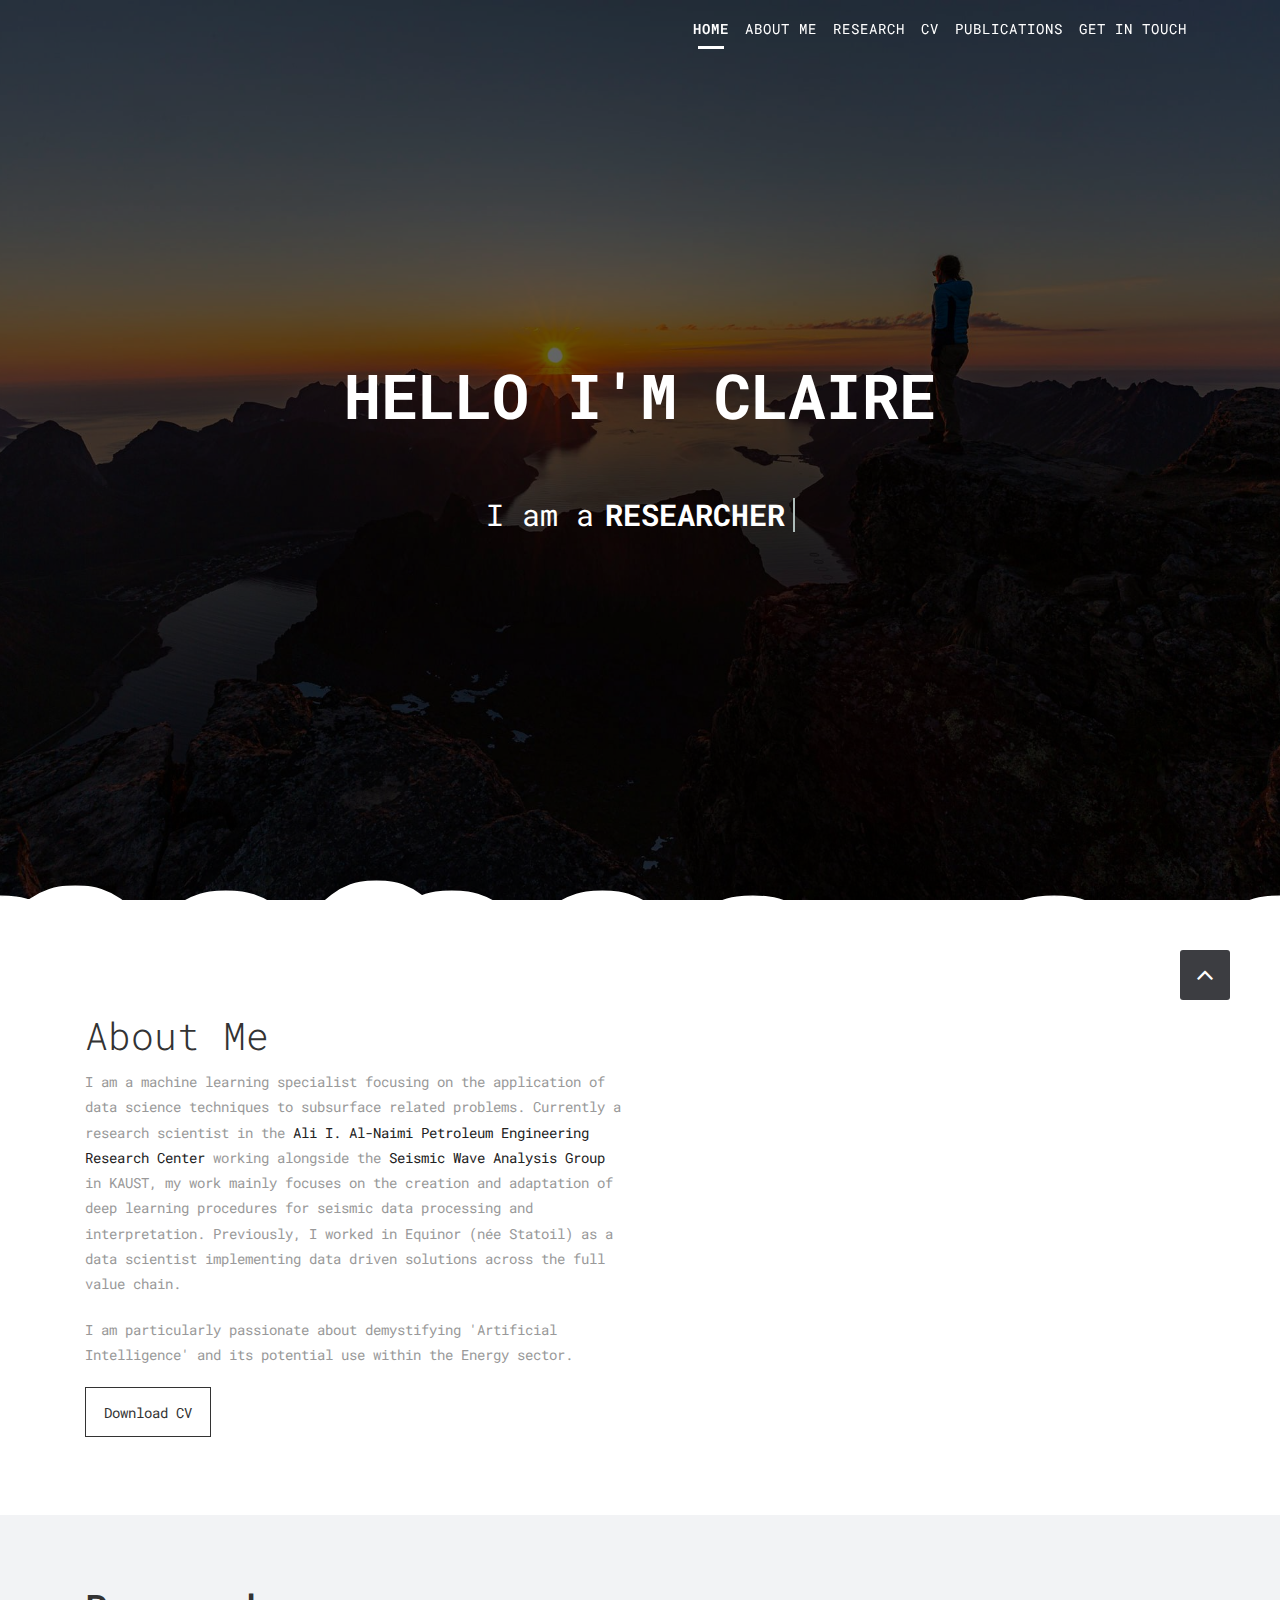
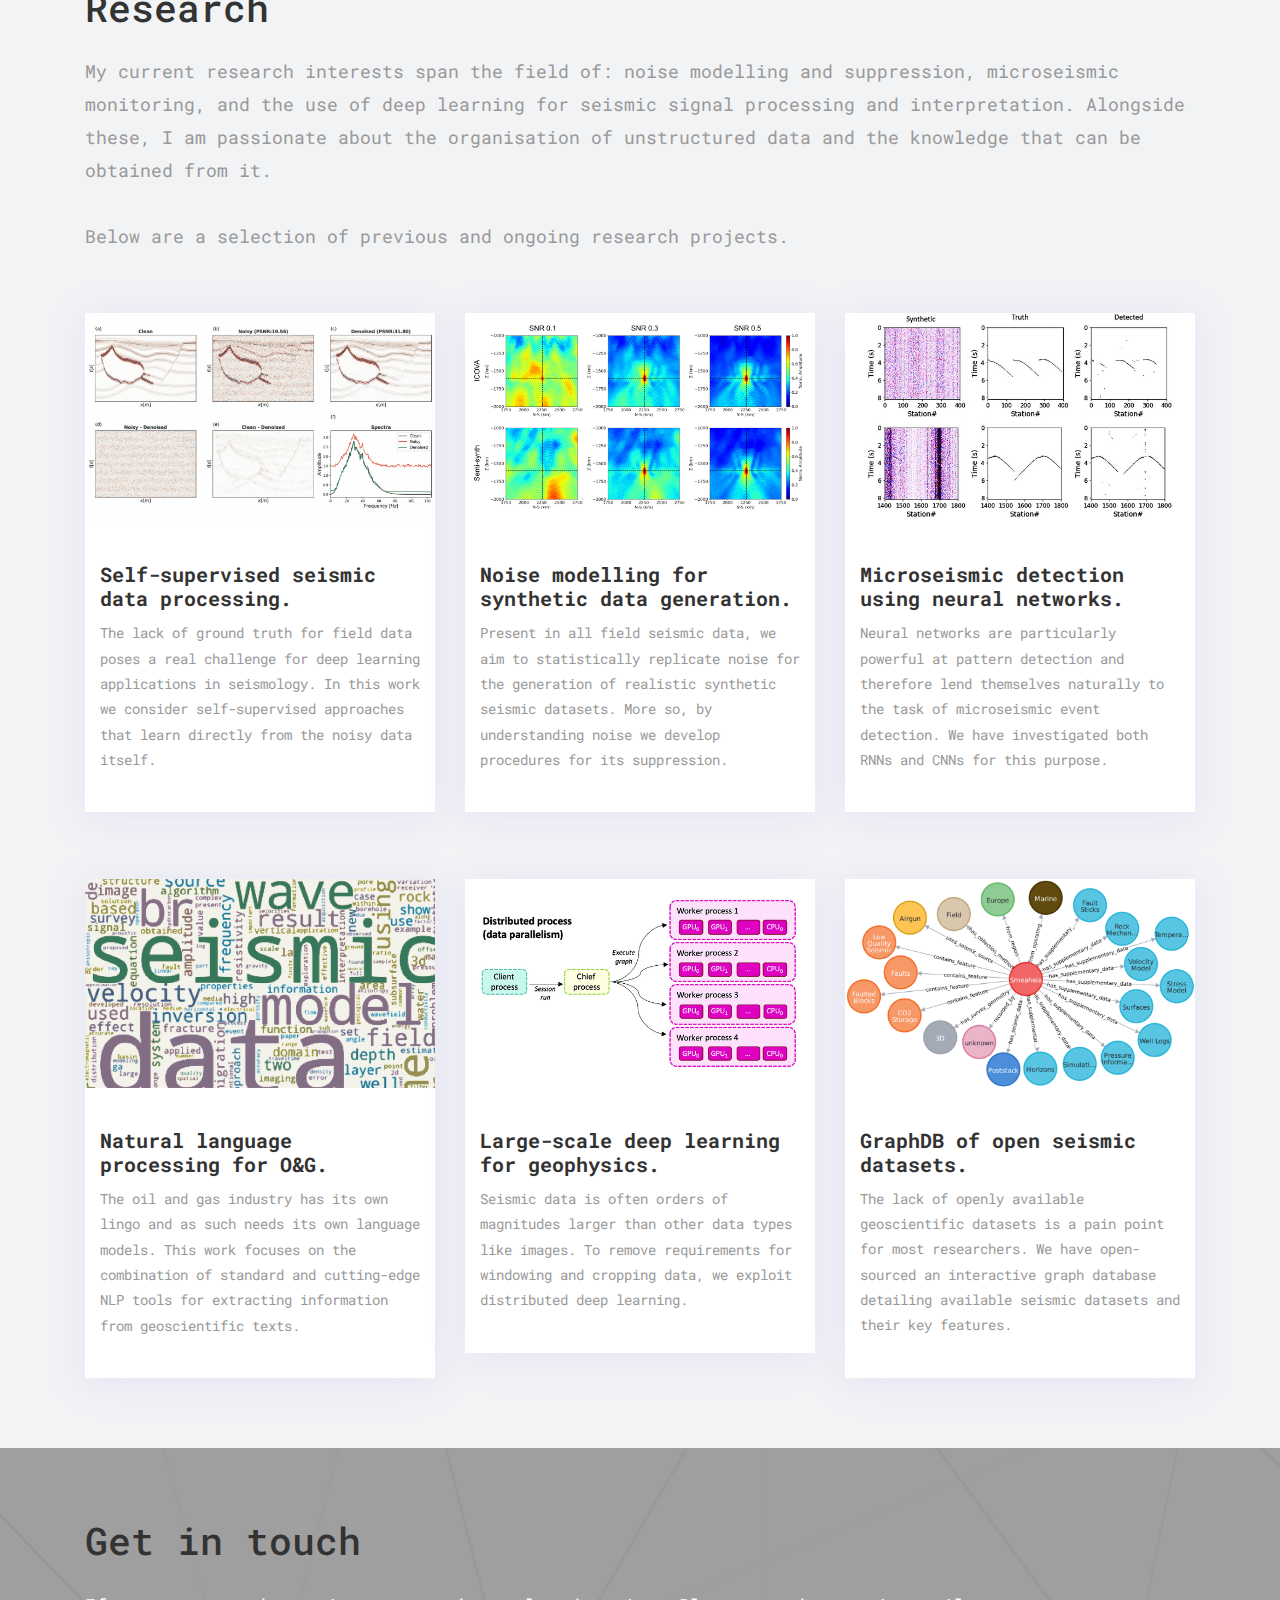
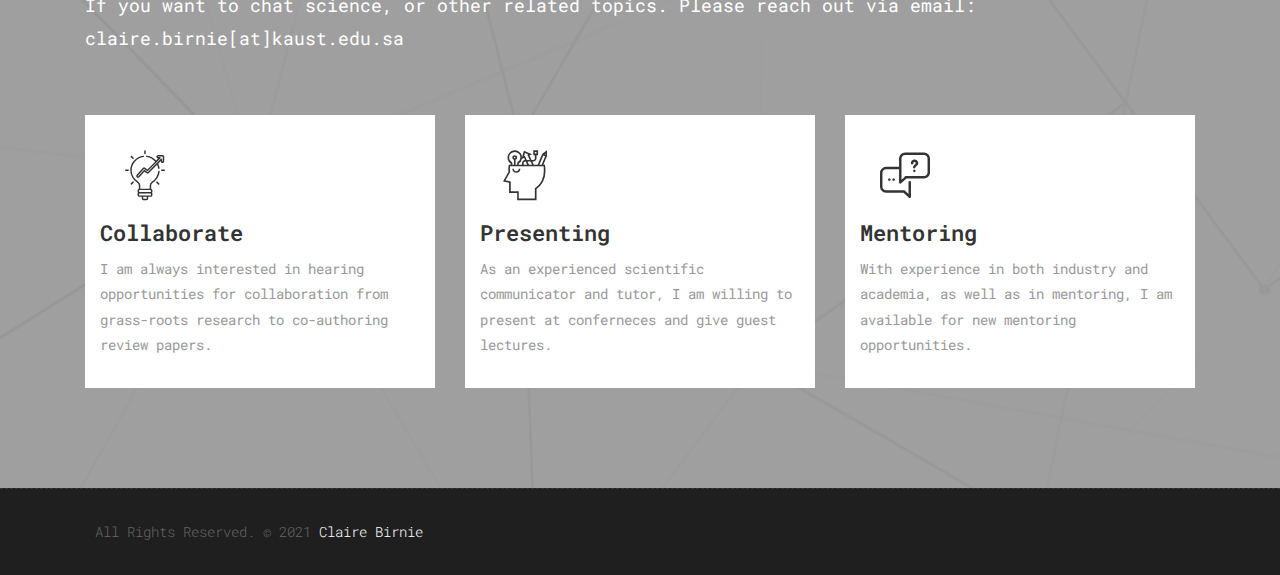
==== index.html @ f8b6ba9c "first commit" ====
<!DOCTYPE html>
<html lang="en">

    <!-- Basic -->
    <meta charset="utf-8">
    <meta http-equiv="X-UA-Compatible" content="IE=edge">   
   
    <!-- Mobile Metas -->
    <meta name="viewport" content="width=device-width, minimum-scale=1.0, maximum-scale=1.0, user-scalable=no">
 
     <!-- Site Metas -->
    <title>Claire Birnie - Research Scientist</title>  
    <meta name="keywords" content="">
    <meta name="description" content="">
    <meta name="author" content="">

    <!-- Site Icons -->
    <link rel="shortcut icon" href="images/favicon.ico" type="image/x-icon" />
    <link rel="apple-touch-icon" href="images/apple-touch-icon.png">

    <!-- Bootstrap CSS -->
    <link rel="stylesheet" href="css/bootstrap.min.css">
    <!-- Site CSS -->
    <link rel="stylesheet" href="style.css">
    <!-- Responsive CSS -->
    <link rel="stylesheet" href="css/responsive.css">
    <!-- Custom CSS -->
    <link rel="stylesheet" href="css/custom.css">
	<script src="js/modernizr.js"></script> <!-- Modernizr -->

    <!--[if lt IE 9]>
      <script src="https://oss.maxcdn.com/libs/html5shiv/3.7.0/html5shiv.js"></script>
      <script src="https://oss.maxcdn.com/libs/respond.js/1.4.2/respond.min.js"></script>
    <![endif]-->

</head>
    <body id="page-top" class="politics_version">

        <!-- LOADER -->
        <div id="preloader">
            <div id="main-ld">
                <div id="loader"></div>
            </div>
        </div><!-- end loader -->
        <!-- END LOADER -->
        <!-- Navigation -->
        <nav class="navbar navbar-expand-lg navbar-dark fixed-top" id="mainNav">
            <div class="container">
                <button class="navbar-toggler navbar-toggler-right" type="button" data-toggle="collapse" data-target="#navbarResponsive" aria-controls="navbarResponsive" aria-expanded="false" aria-label="Toggle navigation">
                    Menu
                    <i class="fa fa-bars"></i>
                </button>
                <div class="collapse navbar-collapse" id="navbarResponsive">
                    <ul class="navbar-nav text-uppercase ml-auto">
                        <li class="nav-item">
                            <a class="nav-link js-scroll-trigger active" href="#home">Home</a>
                        </li>
                        <li class="nav-item">
                            <a class="nav-link js-scroll-trigger" href="#about">About Me</a>
                        </li>
                        <li class="nav-item">
                            <a class="nav-link js-scroll-trigger" href="#research">Research</a>
                        </li>
                        <li class="nav-item">
                            <a class="nav-link js-scroll-trigger" href="./Birnie_CV.pdf">CV</a>
                        </li>
                        <li class="nav-item">
                            <a class="nav-link js-scroll-trigger" href="https://scholar.google.com/citations?user=OdFUHY0AAAAJ&hl=en">Publications</a>
                        </li>
                        <li class="nav-item">
                            <a class="nav-link js-scroll-trigger" href="#contact">Get in Touch</a>
                        </li>
                    </ul>
                </div>
            </div>
        </nav>

        <section id="home" class="main-banner parallaxie" style="background: url('personal_images/intro_banner.jpg')">
            <div class="heading">
                <h1>hello i'm Claire</h1>
                <p> </p>
                <h3 class="cd-headline clip is-full-width">
                    <span>I am a </span>
                    <span class="cd-words-wrapper">
                        <b class="is-visible">Researcher</b>
                        <b>Teacher</b>
                        <b>Geophysicist</b>
                        <b>Scientific Communicator</b>
                        <b>Data Scientist</b>
                        <b>Mentor</b>
                    </span>
                </h3>
            </div>
        </section>

        <svg id="clouds" class="hidden-xs" xmlns="http://www.w3.org/2000/svg" version="1.1" width="100%" height="100" viewBox="0 0 85 100" preserveAspectRatio="none">
            <path d="M-5 100 Q 0 20 5 100 Z
            M0 100 Q 5 0 10 100
            M5 100 Q 10 30 15 100
            M10 100 Q 15 10 20 100
            M15 100 Q 20 30 25 100
            M20 100 Q 25 -10 30 100
            M25 100 Q 30 10 35 100
            M30 100 Q 35 30 40 100
            M35 100 Q 40 10 45 100
            M40 100 Q 45 50 50 100
            M45 100 Q 50 20 55 100
            M50 100 Q 55 40 60 100
            M55 100 Q 60 60 65 100
            M60 100 Q 65 50 70 100
            M65 100 Q 70 20 75 100
            M70 100 Q 75 45 80 100
            M75 100 Q 80 30 85 100
            M80 100 Q 85 20 90 100
            M85 100 Q 90 50 95 100
            M90 100 Q 95 25 100 100
            M95 100 Q 100 15 105 100 Z">
            </path>
        </svg>

        <div id="about" class="section wb">
            <div class="container">
                <div class="row">
                    <div class="col-md-6">
                        <div class="message-box">
                            <h2>About Me</h2>
                            <p>
                                I am a machine learning specialist focusing on the application of data science techniques to subsurface related problems.
                                Currently a research scientist in the <a href="https://swagroup.kaust.edu.sa/">
                                    Ali I. Al-Naimi Petroleum Engineering
                                    Research Center
                                </a>  working alongside the <a href="https://swagroup.kaust.edu.sa/">Seismic Wave Analysis Group</a>
                                in KAUST, my work mainly focuses on the creation and adaptation of deep learning procedures for seismic data processing
                                and interpretation. Previously, I worked in Equinor (n&#233;e Statoil) as a data scientist implementing data driven
                                solutions across the full value chain.
                            </p>
                            <p> I am particularly passionate about demystifying 'Artificial Intelligence' and its potential use within the Energy sector.</p>

                            <a href="./Birnie_CV.pdf" class="sim-btn btn-hover-new" data-text="Download CV"><span>Download CV</span></a>
                        </div><!-- end messagebox -->
                    </div><!-- end col -->

                    <div class="col-md-6">
                        <div class="right-box-pro wow fadeIn">
                            <img src="personal_images/my_photo.jpeg" alt="" class="img-fluid img-rounded">
                        </div><!-- end media -->
                    </div><!-- end col -->
                </div><!-- end row -->
            </div><!-- end container -->
        </div><!-- end section -->




        <div id="research" class="section lb">
            <div class="container">
                <div class="section-title text-left">
                    <h3>Research</h3>
                    <p>
                        My current research interests span the field of: noise modelling and suppression, microseismic monitoring,
                        and the use of deep learning for seismic signal processing and interpretation. Alongside these, I am
                        passionate about the organisation of unstructured data and the knowledge that can be obtained from it.<br><br>
                        Below are a selection of previous and ongoing research projects.
                    </p>
                </div><!-- end title -->

                <div class="row">
                    <!-- Row 1 -->
                    <div class="col-md-4 col-sm-6 col-lg-4">
                        <div class="post-box">
                            <div class="post-thumb">
                                <img src="research_images/Hess_WGN.jpeg" class="img-fluid" alt="post-img" />
                            </div>
                            <div class="post-info">
                                <h4>Self-supervised seismic data processing.</h4>
                                <p>
                                    The lack of ground truth for field data poses a real challenge for deep learning
                                    applications in seismology. In this work we consider self-supervised approaches that
                                    learn directly from the noisy data itself.
                                </p>
                            </div>
                        </div>
                    </div>
                    <div class="col-md-4 col-sm-6 col-lg-4">
                        <div class="post-box">
                            <div class="post-thumb">
                                <img src="research_images/noise_modelling.jpeg" class="img-fluid" alt="post-img" />
                            </div>
                            <div class="post-info">
                                <h4>Noise modelling for synthetic data generation.</h4>
                                <p>
                                    Present in all field seismic data, we aim to statistically
                                    replicate noise for the generation of realistic synthetic seismic datasets. More so,
                                    by understanding noise we develop procedures for its suppression.
                                </p>
                            </div>
                        </div>
                    </div>
                    <div class="col-md-4 col-sm-6 col-lg-4">
                        <div class="post-box">
                            <div class="post-thumb">
                                <img src="research_images/microseismic_detection.jpeg" class="img-fluid" alt="post-img" />
                            </div>
                            <div class="post-info">
                                <h4>Microseismic detection using neural networks.</h4>
                                <p>
                                    Neural networks are particularly powerful at pattern detection and therefore lend themselves
                                    naturally to the task of microseismic event detection. We have investigated both RNNs and CNNs
                                    for this purpose.
                                </p>
                            </div>
                        </div>
                    </div>
                </div>
                <div class="row">
                    <!-- Row 1 -->
                    <p><br><br></p>
                </div>
                <div class="row">
                    <!-- Row 2 -->
                    <div class="col-md-4 col-sm-6 col-lg-4">
                        <div class="post-box">
                            <div class="post-thumb">
                                <img src="research_images/word_cloud.jpeg" class="img-fluid" alt="post-img" />
                            </div>
                            <div class="post-info">
                                <h4>Natural language processing for O&G.</h4>
                                <p>
                                    The oil and gas industry has its own lingo and as such needs its own language models.
                                    This work focuses on the combination of standard and cutting-edge NLP tools for extracting
                                    information from geoscientific texts.
                                </p>
                            </div>
                        </div>
                    </div>
                    <div class="col-md-4 col-sm-6 col-lg-4">
                        <div class="post-box">
                            <div class="post-thumb">
                                <img src="research_images/distributed_DL.jpeg" class="img-fluid" alt="post-img" />
                            </div>
                            <div class="post-info">
                                <h4>Large-scale deep learning for geophysics.</h4>
                                <p>
                                    Seismic data is often orders of magnitudes larger than other data types like images.
                                    To remove requirements for windowing and cropping data, we exploit distributed deep learning.
                                </p>
                            </div>
                        </div>
                    </div>
                    <div class="col-md-4 col-sm-6 col-lg-4">
                        <div class="post-box">
                            <div class="post-thumb">
                                <img src="research_images/geographi.png" class="img-fluid" alt="post-img" />
                            </div>
                            <div class="post-info">
                                <h4>GraphDB of open seismic datasets.</h4>
                                <p>
                                    The lack of openly available geoscientific datasets is a pain point for most researchers.
                                    We have open-sourced an interactive graph database detailing available seismic datasets and
                                    their key features.
                                </p>
                            </div>
                        </div>
                    </div>
                </div>
            </div>
        </div>


        <div id="contact" class="section lb">
            <div class="container">
                <div class="section-title text-left">
                    <h3>Get in touch</h3>
                    <p>If you want to chat science, or other related topics. Please reach out via email: claire.birnie[at]kaust.edu.sa</p>
                </div><!-- end title -->

                <div class="row">
                    <div class="col-md-4">
                        <div class="services-inner-box">
                            <div class="ser-icon">
                                <i class="flaticon-idea"></i>
                            </div>
                            <h2>Collaborate</h2>
                            <p>I am always interested in hearing opportunities for collaboration from grass-roots research to co-authoring review papers. </p>
                        </div>
                    </div><!-- end col -->
                    <div class="col-md-4">
                        <div class="services-inner-box">
                            <div class="ser-icon">
                                <i class="flaticon-idea-1"></i>
                            </div>
                            <h2>Presenting</h2>
                            <p>As an experienced scientific communicator and tutor, I am willing to present at conferneces and give guest lectures. </p>
                        </div>
                    </div><!-- end col -->
                    <div class="col-md-4">
                        <div class="services-inner-box">
                            <div class="ser-icon">
                                <i class="flaticon-discuss-issue"></i>
                            </div>
                            <h2>Mentoring</h2>
                            <p>With experience in both industry and academia, as well as in mentoring, I am available for new mentoring opportunities.</p>
                        </div>
                    </div><!-- end col -->
                   
                </div><!-- end row -->
            </div> <!-- end container -->
        </div> <!-- end section -->




        <div class="copyrights">
            <div class="container">
                <div class="footer-distributed">
                    <div class="footer-left">
                        <p class="footer-company-name">
                            All Rights Reserved. &copy; 2021 <a href="#">Claire Birnie</a> 
                        </p>
                    </div>
                </div>
            </div><!-- end container -->
        </div><!-- end copyrights -->

        <a href="#" id="scroll-to-top" class="dmtop global-radius"><i class="fa fa-angle-up"></i></a>

        <!-- ALL JS FILES -->
        <script src="js/all.js"></script>
        <!-- Camera Slider -->
        <script src="js/jquery.mobile.customized.min.js"></script>
        <script src="js/jquery.easing.1.3.js"></script>
        <script src="js/parallaxie.js"></script>
        <script src="js/headline.js"></script>
        <!-- Contact form JavaScript -->
        <script src="js/jqBootstrapValidation.js"></script>
        <script src="js/contact_me.js"></script>
        <!-- ALL PLUGINS -->
        <script src="js/custom.js"></script>
        <script src="js/jquery.vide.js"></script>

    </body>
</html>
---- style.css ----
/*------------------------------------------------------------------
    Version: 1.0
-------------------------------------------------------------------*/

/*------------------------------------------------------------------
    IMPORT FONTS
-------------------------------------------------------------------*/

@import url('https://fonts.googleapis.com/css?family=Roboto+Mono:300,400,500,700');

/*------------------------------------------------------------------
    IMPORT FILES
-------------------------------------------------------------------*/

@import url(css/animate.css);
@import url(css/camera.css);
@import url(css/flaticon.css);
@import url(css/prettyPhoto.css);
@import url(css/owl.carousel.css);
@import url(css/font-awesome.min.css);

/*------------------------------------------------------------------
    SKELETON
-------------------------------------------------------------------*/

body {
    color: #999999;
    font-size: 14px;
    font-family: 'Roboto Mono', monospace;
    line-height: 1.80857;
}

html, body{
	height: 100%;
}

body.demos .section {
    background: url(images/bg.png) repeat top center #f2f3f5;
}

body.demos .section-title img {
    max-width: 280px;
    display: block;
    margin: 10px auto;
}

body.demos .service-widget h3 {
    border-bottom: 1px solid #ededed;
    font-size: 18px;
    padding: 20px 0;
    background-color: #ffffff;
}

body.demos .service-widget {
    margin: 0 0 30px;
    padding: 30px;
    background-color: #fff
}

body.demos .container-fluid {
    max-width: 1080px
}

a {
    color: #1f1f1f;
    text-decoration: none !important;
    outline: none !important;
    -webkit-transition: all .3s ease-in-out;
    -moz-transition: all .3s ease-in-out;
    -ms-transition: all .3s ease-in-out;
    -o-transition: all .3s ease-in-out;
    transition: all .3s ease-in-out;
}

h1,
h2,
h3,
h4,
h5,
h6 {
    letter-spacing: 0;
    font-weight: normal;
    position: relative;
    padding: 0 0 10px 0;
    font-weight: normal;
    line-height: 120% !important;
    color: #333333;
    margin: 0
}

h1 {
    font-size: 24px
}

h2 {
    font-size: 22px
}

h3 {
    font-size: 18px
}

h4 {
    font-size: 16px
}

h5 {
    font-size: 14px
}

h6 {
    font-size: 13px
}

h1 a,
h2 a,
h3 a,
h4 a,
h5 a,
h6 a {
    color: #212121;
    text-decoration: none!important;
    opacity: 1
}

h1 a:hover,
h2 a:hover,
h3 a:hover,
h4 a:hover,
h5 a:hover,
h6 a:hover {
    opacity: .8
}

a {
    color: #222222;
    text-decoration: none;
    outline: none;
}

a,
.btn {
    text-decoration: none !important;
    outline: none !important;
    -webkit-transition: all .3s ease-in-out;
    -moz-transition: all .3s ease-in-out;
    -ms-transition: all .3s ease-in-out;
    -o-transition: all .3s ease-in-out;
    transition: all .3s ease-in-out;
}

.btn-custom {
    margin-top: 20px;
    background-color: transparent !important;
    border: 2px solid #ddd;
    padding: 12px 40px;
    font-size: 16px;
}

.lead {
    font-size: 18px;
    line-height: 30px;
    color: #767676;
    margin: 0;
    padding: 0;
}

blockquote {
    margin: 20px 0 20px;
    padding: 30px;
}

ul, li, ol{
	margin: 0px;
	list-style: none;
	padding: 0px;
}


/*------------------------------------------------------------------
    WP CORE
-------------------------------------------------------------------*/

.first {
    clear: both
}

.last {
    margin-right: 0
}

.alignnone {
    margin: 5px 20px 20px 0;
}

.aligncenter,
div.aligncenter {
    display: block;
    margin: 5px auto 5px auto;
}

.alignright {
    float: right;
    margin: 10px 0 20px 20px;
}

.alignleft {
    float: left;
    margin: 10px 20px 20px 0;
}

a img.alignright {
    float: right;
    margin: 10px 0 20px 20px;
}

a img.alignnone {
    margin: 10px 20px 20px 0;
}

a img.alignleft {
    float: left;
    margin: 10px 20px 20px 0;
}

a img.aligncenter {
    display: block;
    margin-left: auto;
    margin-right: auto
}

.wp-caption {
    background: #fff;
    border: 1px solid #f0f0f0;
    max-width: 96%;
    /* Image does not overflow the content area */
    padding: 5px 3px 10px;
    text-align: center;
}

.wp-caption.alignnone {
    margin: 5px 20px 20px 0;
}

.wp-caption.alignleft {
    margin: 5px 20px 20px 0;
}

.wp-caption.alignright {
    margin: 5px 0 20px 20px;
}

.wp-caption img {
    border: 0 none;
    height: auto;
    margin: 0;
    max-width: 98.5%;
    padding: 0;
    width: auto;
}

.wp-caption p.wp-caption-text {
    font-size: 11px;
    line-height: 17px;
    margin: 0;
    padding: 0 4px 5px;
}


/* Text meant only for screen readers. */

.screen-reader-text {
    clip: rect(1px, 1px, 1px, 1px);
    position: absolute !important;
    height: 1px;
    width: 1px;
    overflow: hidden;
}

.screen-reader-text:focus {
    background-color: #f1f1f1;
    border-radius: 3px;
    box-shadow: 0 0 2px 2px rgba(0, 0, 0, 0.6);
    clip: auto !important;
    color: #21759b;
    display: block;
    font-size: 14px;
    font-size: 0.875rem;
    font-weight: bold;
    height: auto;
    left: 5px;
    line-height: normal;
    padding: 15px 23px 14px;
    text-decoration: none;
    top: 5px;
    width: auto;
    z-index: 100000;
    /* Above WP toolbar. */
}


/*------------------------------------------------------------------
    HEADER
-------------------------------------------------------------------*/

.navbar-dark{
	
}

.navbar-dark .navbar-nav .nav-link{
	color: #ffffff;
	letter-spacing: 1px;
	font-size: 14px;
	position: relative;
}
.navbar-dark .navbar-nav .nav-link:hover{
	color: #ffffff;
}
.navbar-dark .navbar-nav .nav-link.active{
	font-weight: 600;
}
.navbar-dark .navbar-nav .nav-link::after {
    content: '';
    width: 0;
    height: 3px;
    background: #ffffff;
    position: absolute;
    bottom: 0;
    left: 0;
	right: 0;
	text-align: center;
	margin: 0 auto;
    border-radius: 0px;
    -webkit-transition: all .5s;
    transition: all .5s;
    z-index: -1;
}
.navbar-dark .navbar-nav .nav-link.active::after {
	width: 50%;
}

/*------------------------------------------------------------------
    SECTIONS
-------------------------------------------------------------------*/

.main-banner{
	height: 100%;
	position: relative;
}

.main-banner{
	display: table;
    width: 100%;
	text-align: center;
}
.main-banner::after {
    content: " ";
    position: absolute;
    top: 0;
    bottom: 0;
    left: 0;
    right: 0;
    background-color: #000;
    z-index: 0;
    opacity: .6;
}
.heading{
	color: #fff;
	display: table-cell;
	vertical-align: middle;
	position: relative;
	z-index: 1;
}
.heading h1{
	color: #ffffff;
	font-weight: 700;
	font-size: 62px;
	text-transform: uppercase;
}
.heading p{
	font-size: 18px;
	padding: 20px 0px;
}

.heading h3{
	color: ffffff;
}

.cd-words-wrapper {
  display: inline-block;
  position: relative;
  text-align: left;
}
.cd-words-wrapper b {
  display: inline-block;
  position: absolute;
  white-space: nowrap;
  left: 0;
  top: 0;
}
.cd-words-wrapper b.is-visible {
  position: relative;
}
.no-js .cd-words-wrapper b {
  opacity: 0;
}
.no-js .cd-words-wrapper b.is-visible {
  opacity: 1;
}

/* -------------------------------- 

xclip 

-------------------------------- */
.cd-headline.clip span {
  display: inline-block;
  padding: .2em 0;
  color: #ffffff;
  font-size: 30px;
}
.cd-headline.clip span b{
	text-transform: uppercase;
}
.cd-headline.clip .cd-words-wrapper {
  overflow: hidden;
  vertical-align: top;
}
.cd-headline.clip .cd-words-wrapper::after {
  /* line */
  content: '';
  position: absolute;
  top: 0;
  right: 0;
  width: 2px;
  height: 100%;
  background-color: #aebcb9;
}
.cd-headline.clip b {
  opacity: 0;
}
.cd-headline.clip b.is-visible {
  opacity: 1;
}


#mainNav.navbar-shrink {
    padding-top: 10px;
    padding-bottom: 10px;
    background-color: #333333;
}

#clouds{
	margin-top: -5%;
	position: relative;
	z-index: 1;
}
#clouds path {
    fill: #ffffff;
    bottom: -10px;
    overflow: hidden;
    stroke: #ffffff;
}

.section {
    display: block;
    position: relative;
    overflow: hidden;
    padding: 70px 0;
}

.noover {
    overflow: visible;
}

.noover .btn-dark {
    border: 0 !important;
}

.nopad {
    padding: 0;
}

.nopadtop {
    padding-top: 0;
}

.section.wb {
    background-color: #ffffff;
}

.section.lb {
    background-color: #f2f3f5;
}

.section.db {
    background-color: #111111;
}

.section.color1 {
    background-color: #448AFF;
}

.first-section {
    display: block;
    position: relative;
    overflow: hidden;
    padding: 16em 0 13em;
}

.first-section h2 {
    color: #ffffff;
    font-size: 68px;
    font-weight: 300;
    text-transform: capitalize;
    display: block;
    margin: 0;
    padding: 0 0 30px;
    position: relative;
}

.first-section .lead {
    font-size: 21px;
    font-weight: 300;
    padding: 0 0 40px;
    margin: 0;
    line-height: inherit;
    color: #ffffff;
}

.macbookright {
    width: 980px;
    position: absolute;
    right: -15%;
    bottom: -6%;
}

.section-title {
    display: block;
    position: relative;
    margin-bottom: 60px;
}

.section-title p {
    color: #999;
    font-weight: 400;
    font-size: 18px;
    line-height: 33px;
    margin: 0;
}

.section-title h3 {
    font-size: 38px;
    font-weight: 500;
    line-height: 62px;
    margin: 0 0 25px;
    padding: 0;
    text-transform: none;
}

.section.colorsection p,
.section.colorsection h3,
.section.db h3 {
    color: #ffffff;
}



.btn-hover-new{
	color: #333333;
	-webkit-transition: all 0.5s;
	-moz-transition: all 0.5s;
	-o-transition: all 0.5s;
	transition: all 0.5s;
	position: relative;
	border: 1px solid #333333;
	overflow: hidden;
	padding: 0px 18px;
	display: inline-block;
}

.sim-btn{
	line-height: 50px;
	height: 50px;
	text-align: center;
	margin-right: auto;
	margin-left: auto;
	margin-top: 0px;
	cursor: pointer;
}

.btn-hover-new::after {
    content: attr(data-text);
    position: absolute;
    width: 100%;
    height: 100%;
    top: 0;
    left: 0;
    opacity: 0;
    -webkit-transform: translate(-30%, 0);
    transform: translate(-30%, 0);
    -webkit-transition: all 0.3s;
    -moz-transition: all 0.3s;
    -o-transition: all 0.3s;
    transition: all 0.3s;
}

.btn-hover-new span {
    -webkit-transition: all 0.3s;
    -moz-transition: all 0.3s;
    -o-transition: all 0.3s;
    transition: all 0.3s;
}

.btn-hover-new:hover{
	color: #ffffff;
	background-color: #333333;
}
.btn-hover-new:hover > span {
    opacity: 0;
    -webkit-transform: translate(0px,40px);
    transform: translate(0px,40px);
}
.btn-hover-new:hover::after {
    opacity: 1;
    -webkit-transform: translate(0, 0);
    transform: translate(0, 0);
}




.right-box-pro{
	position: relative;
	-webkit-box-shadow: 0px 0px 30px -4px rgba(0, 0, 0, 0.3);
	box-shadow: 0px 0px 30px -4px rgba(0, 0, 0, 0.3);
}
.right-box-pro img{
	position: relative;
	z-index: 2;
}
.right-box-pro::before {
    content: "";
    background: url(images/country-quilt-dark.png);
    width: 100%;
    height: 100%;
    position: absolute;
    bottom: -20px;
    right: -20px;
    z-index: 0;
}



.services-inner-box{
	padding: 15px;
	background: #ffffff;
	margin-bottom: 30px;
}
.ser-icon{
	width: 90px;
	height: 90px;
	text-align: center;
	line-height: 90px;
}
.ser-icon i{
	font-size: 50px;
	color: #333333;
}
.services-inner-box h2{
	font-size: 22px;
	font-weight: 600;
}


/*------------------------------------------------------------------
    PORTFOLIO
-------------------------------------------------------------------*/

.item-h2,
.item-h1 {
    height: 100% !important;
    height: auto !important;
}

.isotope-item {
    z-index: 2;
    padding: 0;
}

.isotope-hidden.isotope-item {
    pointer-events: none;
    z-index: 1;
}

.isotope,
.isotope .isotope-item {
    /* change duration value to whatever you like */
    -webkit-transition-duration: 0.8s;
    -moz-transition-duration: 0.8s;
    transition-duration: 0.8s;
}

.isotope {
    -webkit-transition-property: height, width;
    -moz-transition-property: height, width;
    transition-property: height, width;
}

.isotope .isotope-item {
    -webkit-transition-property: -webkit-transform, opacity;
    -moz-transition-property: -moz-transform, opacity;
    transition-property: transform, opacity;
}

.portfolio-filter ul {
    padding: 0;
    z-index: 2;
    display: block;
    position: relative;
    margin: 0;
}

.portfolio-filter ul li {
    border-radius: 0;
    display: inline-block;
    margin: 0 5px 0 0;
    text-decoration: none;
    text-transform: uppercase;
    vertical-align: middle;
}

.portfolio-filter ul li:last-child:after {
    content: "";
}

.portfolio-filter ul li .btn-dark {
    box-shadow: none;
    background-color: transparent;
    border: 1px solid #e6e7e6 !important;
    color: #1f1f1f;
    font-weight: 400;
    font-size: 13px;
    padding: 10px 30px;
}

.da-thumbs {
    list-style: none;
    position: relative;
    padding: 0;
}

.da-thumbs .pitem {
    margin: 0;
    padding: 15px;
    position: relative;
}

.da-thumbs .pitem a,
.da-thumbs .pitem a img {
    display: block;
    position: relative;
}

.da-thumbs .pitem a {
    overflow: hidden;
}

.da-thumbs .pitem a div {
    position: absolute;
    background-color: rgba(0, 0, 0, 0.8);
    width: 100%;
    height: 100%;
}

.da-thumbs .pitem a div h3 {
    display: block;
    color: #ffffff;
    font-size: 20px;
    padding: 30px 15px;
    text-transform: capitalize;
    font-weight: normal;
}

.da-thumbs .pitem a div h3 small {
    display: block;
    color: #ffffff;
    margin-top: 5px;
    font-size: 13px;
    font-weight: 300;
}

.da-thumbs .pitem a div i {
    background-color: #1f1f1f;
    position: absolute;
    color: #ffffff !important;
    bottom: 0;
    font-size: 15px;
    z-index: 12;
    right: 0;
    width: 40px;
    height: 40px;
    line-height: 40px;
    text-align: center;
}


/*------------------------------------------------------------------
    TESTIMONIALS
-------------------------------------------------------------------*/

.logos img {
    margin: auto;
    display: block;
    text-align: center;
    width: 100%;
    opacity: 0.3;
}

.logos img:hover {
    opacity: 0.5;
}

.desc h3 i {
    color: #cccccc;
    font-size: 37px;
    vertical-align: middle;
    margin-right: 12px;
}

.desc {
    padding: 30px;
    position: relative;
    background: #000;
    border: 1px solid #111111;
}

.testi-meta {
    display: block;
    margin-top: 20px;
}

.testimonial h4 {
    font-size: 18px;
    color: #333333;
    padding: 13px 0 0;
}

.testimonial img {
    max-width: 55px;
}

.testimonial small {
    margin-top: 7px;
    font-size: 16px;
    display: block;
}

.testimonial {
    background-color: transparent;
}

.testimonial h3 {
    padding: 0 0 10px;
    font-size: 20px;
    font-weight: 600;
	color: #ffffff;
}

.testimonial small,
.testimonial .lead {
    background-color: transparent;
    color: #aaa;
    display: block;
    font-size: 16px;
    font-style: normal;
    line-height: 30px;
    margin: 0;
    padding: 0;
    position: relative;
}

.testimonial p:after {
    display: none;
}


/*------------------------------------------------------------------
    PRICING TABLES
-------------------------------------------------------------------*/

.pricing-table {
    margin: 50px 0 0 0;
    background: #fff;
    box-shadow: 0 5px 14px rgba(0, 0, 0, 0.1);
}

.pricing-table i {
    width: 30px;
    color: #c2c2c2;
    display: inline-block;
    margin-right: 10px;
    padding-right: 5px;
    border-right: 1px solid #ececec;
}

.pricing-table .btn-dark {
    padding: 10px 24px;
    font-size: 15px;
}

.pricing-table strong {
    font-weight: 600;
    margin-right: 6px;
    color: #1f1f1f;
}

.pricing-table-header {
    padding: 30px 0 25px 0;
    background: #ffffff;
}

.pricing-table-header h2 {
    font-size: 31px;
    margin: 0;
    padding: 0;
    font-weight: 300;
}

.pricing-table-header h3 {
    font-size: 15px;
    font-weight: 600;
    color: #aaaaaa;
    margin-top: 10px;
    text-transform: uppercase;
}

.pricing-table-space {
    height: 10px;
}

.pricing-table-text {
    margin: 15px 30px 0 30px;
    padding: 0 10px 15px 10px;
    border-bottom: 1px solid #ececec;
    font-weight: 300;
    line-height: 30px;
    color: #c2c2c2;
    font-size: 16px;
}

.pricing-table-text p {
    font-weight: 400;
}

.pricing-table-features {
    margin: 15px 30px 0 30px;
    padding: 0 10px 15px 30px;
    border-bottom: 1px solid #ececec;
    text-align: left;
    line-height: 30px;
    font-size: 16px;
    color: #c2c2c2;
}

.pricing-table-highlighted h3,
.pricing-table-highlighted h2 {
    color: #ffffff !important;
}

.pricing-table-sign-up {
    margin-top: 25px;
    padding-bottom: 30px;
}


/* Highlighted table */

.pricing-table-highlighted {
    margin-top: 0;
}

.m130 {
    margin-top: 130px;
}

.nav-pills {
    border: 1px solid #e1e1e1;
}

.nav-pills > li {
    width: 50%;
    padding: 10px;
    float: left;
    margin: 0 !important;
}

.nav-pills > li > a {
    margin: 0!important;
    text-align: center;
    background-color: #f4f4f4;
}


/*------------------------------------------------------------------
    ICON BOXES
-------------------------------------------------------------------*/

.icon-wrapper {
    position: relative;
    cursor: pointer;
    display: block;
    z-index: 1;
}

.icon-wrapper i {
    width: 75px;
    height: 75px;
    text-align: center;
    line-height: 75px;
    font-size: 28px;
    background-color: #f2f3f5;
    color: #1f1f1f;
    margin-top: 0;
}

.small-icons.icon-wrapper:hover i,
.small-icons.icon-wrapper:hover i:hover,
.small-icons.icon-wrapper i {
    width: auto !important;
    height: auto !important;
    line-height: 1 !important;
    padding: 0 !important;
    color: #e3e3e3 !important;
    background-color: transparent !important;
    background: none !important;
    margin-right: 10px !important;
    vertical-align: middle;
    font-size: 24px !important;
}

.small-icons.icon-wrapper h3 {
    font-size: 18px;
    padding-bottom: 5px;
}

.small-icons.icon-wrapper p {
    padding: 0;
    margin: 0;
}

.icon-wrapper h3 {
    font-size: 21px;
    padding: 0 0 15px;
    margin: 0;
}

.icon-wrapper p {
    margin-bottom: 0;
    padding-left: 95px;
}

.icon-wrapper p small {
    display: block;
    color: #999;
    margin-top: 10px;
    text-transform: none;
    font-weight: 600;
    font-size: 16px;
}

.icon-wrapper p small:after {
    content: "\f105";
    font-family: FontAwesome;
    margin-left: 5px;
    font-size: 11px;
}


/*------------------------------------------------------------------
    MESSAGE BOXES
-------------------------------------------------------------------*/

.event_dit{
	margin-top: 20px;
}
.event_dit ul {
	float: left;
	width: 100%;
	padding-bottom: 15px;
	margin-bottom: 0px;
	position: relative;
	line-height: 12px;
}
.event_dit ul li{
	float: left;
	position: relative;
}

.event_dit ul li a{
	padding: 0px 5px;
	font-size: 14px;
	line-height: 25px;
	transition: all 0.3s ease-in-out;
	-webkit-transition: all 0.3s ease-in-out;
	-moz-transition: all 0.3s ease-in-out;
	-o-transition: all 0.3s ease-in-out;
	-moz-transition: all 0.3s ease-in-out;
}

.event_dit ul li a:hover{
	color: #333333;
}

.service-widget h3 {
    font-size: 21px;
    color: #ffffff;
    padding: 20px 0 12px;
    margin: 0;
}

.participate-wrap figure{
	overflow: hidden;
	position: relative;
}
.participate-wrap figure::before{
	background-color: #333333;
	content: "";
	position: absolute;
	border-radius: 100%;
	top: 0px;
	left: 0px;
	right: 0px;
	bottom: 0px;
	margin: auto;
	width: 0px;
	height: 0px;
	opacity: 0.7;
	transition: all 0.3s ease-in-out;
	-webkit-transition: all 0.3s ease-in-out;
	-moz-transition: all 0.3s ease-in-out;
	-o-transition: all 0.3s ease-in-out;
	-moz-transition: all 0.3s ease-in-out;
}

.participate-wrap figure figcaption{
	position: absolute;
	width: 100%;
	top: 0px;
	text-align: center;
	margin-top: -20px;
	opacity: 0;
	transition: all 0.3s ease-in-out;
	-webkit-transition: all 0.3s ease-in-out;
	-moz-transition: all 0.3s ease-in-out;
	-o-transition: all 0.3s ease-in-out;
	-moz-transition: all 0.3s ease-in-out;
}

.participate-wrap figure figcaption .global-radius{
	background: #ffffff;
	width: 38px;
	height: 38px;
	display: inline-block;
	text-align: center;
	line-height: 38px;
}

.participate-wrap:hover figure::before{
	width: 100%;
	height: 100%;
	border-radius: 0px;
}

.participate-wrap:hover figure figcaption {
	top: 50%;
	opacity: 1;
}

.service-widget h3 a,
.section.wb .service-widget h3,
.section.lb .service-widget h3 {
    color: #1f1f1f;
}

.service-widget p {
    margin-bottom: 0;
    padding-bottom: 0;
}

.message-box h4 {
    text-transform: uppercase;
    padding: 0;
    margin: 0 0 5px;
    font-weight: 600;
    letter-spacing: 0.5px;
    font-size: 15px;
    color: #999;
}

.message-box h2 {
    font-size: 38px;
    font-weight: 300;
    padding: 0 0 10px;
    margin: 0;
    line-height: 62px;
    margin-top: 0;
    text-transform: none;
}

.message-box p {
    margin-bottom: 20px;
}

.message-box .lead {
    padding-top: 10px;
	font-size: 16px;
	font-style: italic;
	color: #999;
	padding-bottom: 10px;
	padding-left: 15px;
}

.post-media {
    position: relative;
}

.post-media img {
    width: 100%;
}

.post-media_pp{
	overflow: hidden;
	position: relative;
}

.service-widget{
	margin-bottom: 30px;
}

.hover-up{
	background: #076799;
}

.service-widget .post-media_pp .hover-up{
	padding: 30px;
	position: absolute;
	left: 110%;
	width: 100%;
	top: 0;
	height: 100%;
	transition: all .35s ease-in-out;
	opacity: 0;
}
.service-widget .post-media_pp:hover .hover-up{
	opacity: 1;
	left: 0;
}

.section.wb .hover-up h3{
	font-size: 32px;
	color: #ffffff;
}

.section.wb .hover-up p{
	color: #cccccc;
}

.playbutton {
    position: absolute;
    color: #ffffff !important;
    top: 40%;
    font-size: 60px;
    z-index: 12;
    left: 0;
    right: 0;
    text-align: center;
    margin: -20px auto;
}

.hoverbutton {
    background-color: #333333;
    position: absolute;
    color: #ffffff !important;
    top: 70%;
    font-size: 21px;
    z-index: 12;
    left: 0;
    opacity: 0;
    right: 0;
    width: 50px;
    height: 50px;
    line-height: 50px;
    text-align: center;
    margin: -20px auto;
}

.service-widget:hover .hoverbutton {
    opacity: 1;
}

hr.hr1 {
    position: relative;
    margin: 60px 0;
    border: 1px dashed #f2f3f5;
}

hr.hr2 {
    position: relative;
    margin: 17px 0;
    border: 1px dashed #f2f3f5;
}

hr.hr3 {
    position: relative;
    margin: 25px 0 30px 0;
    border: 1px dashed #f2f3f5;
}

hr.invis {
    border-color: transparent;
}

hr.invis1 {
    margin: 10px 0;
    border-color: transparent;
}

.section.parallax hr.hr1 {
    border-color: rgba(255, 255, 255, 0.1);
}

.sep1 {
    display: block;
    position: absolute;
    content: '';
    width: 40px;
    height: 40px;
    bottom: -20px;
    left: 50%;
    margin-left: -14px;
    background-color: #1f1f1f;
    -ms-transform: rotate(45deg);
    -webkit-transform: rotate(45deg);
    transform: rotate(45deg);
    z-index: 1;
}

.sep2 {
    display: block;
    position: absolute;
    content: '';
    width: 40px;
    height: 40px;
    top: -20px;
    left: 50%;
    margin-left: -14px;
    background-color: #1f1f1f;
    -ms-transform: rotate(45deg);
    -webkit-transform: rotate(45deg);
    transform: rotate(45deg);
    z-index: 1;
}


/* Divider Styles */

.divider-wrapper {
    width: 100%;
    box-shadow: 0 5px 14px rgba(0, 0, 0, 0.1);
    height: 540px;
    margin: 0 auto;
    position: relative;
}

.divider-wrapper:hover {
    cursor: none;
}

.divider-bar {
    position: absolute;
    width: 10px;
    left: 50%;
    top: -10px;
    bottom: -15px;
}

.code-wrapper {
    border: 1px solid #ffffff;
    display: block;
    overflow: hidden;
    width: 100%;
    height: 100%;
    position: relative;
    background: url("uploads/code.jpg") no-repeat;
}

.design-wrapper {
    overflow: hidden;
    position: absolute;
    top: 0;
    left: 0;
    right: 0;
    bottom: 0;
    -webkit-transform: translateX(50%);
    transform: translateX(50%);
}

.design-image {
    display: block;
    width: 100%;
    height: 100%;
    position: relative;
    -webkit-transform: translateX(-50%);
    transform: translateX(-50%);
    background: url("uploads/design.jpg") no-repeat;
}

.filter-button-group{
	border: 1px solid #e4e4e4;
	border-radius: 0px;
	margin: 10px 0px;
	display: inline-block;
}

.filter-button-group button.active{
	background: #333333;
	color: #fff;
	box-shadow: 2px 20px 45px 5px rgba(0,0,0,.2);	
}

.filter-button-group button{
	color: #333;
	letter-spacing: 1px;
	text-transform: uppercase;
	font-weight: 600;
	font-size: 14px;
	cursor: pointer;
	background: #fff;
	padding: 12px 40px;
	border: none;
	border-radius: 0px;
}


.gallery-single{
	margin: 30px 15px;;
}

.gallery-single {
	position: relative;
	overflow: hidden;
	-webkit-box-shadow: 0 0 10px #ccc;
	box-shadow: 0 0 10px #ccc;
}

.gallery-list .img-overlay {
    position: absolute;
    top: 10px;
    left: 10px;
    right: 10px;
    bottom: 10px;
    background: rgba(51, 51, 51, 0.80);
    color: #35424C;
    opacity: 0;
    -webkit-transition: all .5s;
    transition: all .5s;
    z-index: 2;
    -webkit-transform: translateY(10px);
    transform: translateY(10px);
}

.gallery-list .gallery-single:hover .img-overlay {
    opacity: 1;
    -webkit-transform: translateY(0);
    transform: translateY(0);
}

.gallery-list .gallery-single:hover .img-overlay .hoverbutton{
	opacity: 1;
	top: 50%;
}


.post-box .date{
	display: inline-block;
	position: absolute;
	top: 15px;
	right: 15px;
	background: #333333;
	color: #fff;
	padding: 10px 15px;
	text-align: center;
}

.post-thumb{
	position: relative;
}

.post-box{
	-webkit-box-shadow: 0px 5px 35px 0px rgba(148, 146, 245, 0.15);
	box-shadow: 0px 5px 35px 0px rgba(148, 146, 245, 0.15);
	background: #ffffff;
}

.post-box:hover .post-thumb::before{
	opacity: .6;
	-webkit-transform: translateY(0);
	transform: translateY(0);
}


.post-box .post-thumb::before{
	content: "";
	position: absolute;
	top: 0;
	right: 0;
	bottom: 0;
	left: 0;
	background-color: rgba(51, 51, 51, 0.80);
	opacity: 0;
	-webkit-transition: all .5s;
	transition: all .5s;
	-webkit-transform: translateY(10px);
	transform: translateY(10px);
}

.post-info{
	padding: 0px 15px 40px 15px;
	background: #ffffff;
	text-align: left;
	margin-top: 40px;
}

.post-info p{
	margin: 0px;
}

.post-info h4{
	font-size: 20px;
	font-weight: 700;
}

.post-info ul{
	display: block;
	text-align: center;
	margin-bottom: 15px;
}
.post-info ul li{
	display: inline-block;
	text-align: center;
}


/*------------------------------------------------------------------
    FEATURES
-------------------------------------------------------------------*/

.customwidget h1 {
    font-size: 44px;
    color: #ffffff;
    padding: 15px 0 25px;
    margin: 0;
    line-height: 1 !important;
    font-weight: 300;
}

.customwidget ul {
    padding: 0;
    display: block;
    margin-bottom: 30px;
}

.customwidget li i {
    margin-right: 5px;
}

.customwidget li {
    color: #ffffff;
    margin-right: 10px;
}

.image-center img {
    position: relative;
    margin: 0 0 -208px;
    z-index: 10;
    padding-right: 30px;
    text-align: center;
}

.customwidget p {
    font-style: italic;
    font-size: 18px;
    padding: 0 0 10px;
}

.img-center img {
    width: 100%;
    box-shadow: 0 5px 14px rgba(0, 0, 0, 0.1);
}

.img-center {
    margin: auto;
}

#features li p {
    margin-bottom: 0;
    padding-bottom: 0;
}

#features li {
    display: table;
    width: 100%;
    margin: 35px 0;
    cursor: pointer;
}

.features-left,
.features-right {
    padding: 0 10px;
}

.features-right li:last-child,
.features-left li:last-child {
    margin-bottom: 0px;
    padding-bottom: 0 !important;
}

.features-right li i,
.features-left li i {
    width: 68px;
    height: 68px;
    line-height: 68px;
    display: table;
    border-radius: 50%;
    font-size: 26px;
    background-color: #f2f3f5;
    margin: 0 auto 22px;
    position: relative;
    text-align: center;
    z-index: 55;
    transition: .4s;
    padding: 0;
}

#features i img {
    display: table;
    margin: 0 auto;
}

.features-left li i:before,
.features-right li i:before {
    text-align: center;
}

.features-right li i .ico-current,
.features-left li i .ico-current {
    opacity: 1;
    transition: .4s;
    visibility: visible;
}

.features-right li i .ico-hover,
.features-left li i .ico-hover {
    opacity: 0;
    transition: .4s;
    visibility: hidden;
    top: 19px;
}

.features-right li:hover .ico-current,
.features-left li:hover .ico-current {
    opacity: 0;
    transition: .4s;
    visibility: hidden;
}

.features-right li:hover .ico-hover,
.features-left li:hover .ico-hover {
    opacity: 1;
    transition: .4s;
    visibility: visible;
}

.features-right i {
    float: left;
}

.fr-inner {
    margin-left: 90px;
}

.features-left i {
    float: right;
}

.fl-inner {
    text-align: right;
    margin-right: 90px;
}

#features h4 {
    text-transform: capitalize;
    margin: 0;
    font-size: 19px;
}


/*------------------------------------------------------------------
    CONTACT
-------------------------------------------------------------------*/

.bootstrap-select {
    width: 100% \0;
    /*IE9 and below*/
}

.bootstrap-select > .dropdown-toggle {
    width: 100%;
    padding-right: 25px;
}

.has-error .bootstrap-select .dropdown-toggle,
.error .bootstrap-select .dropdown-toggle {
    border-color: #b94a48;
}

.bootstrap-select.fit-width {
    width: auto !important;
}

.bootstrap-select:not([class*="col-"]):not([class*="form-control"]):not(.input-group-btn) {
    width: 100%;
}

.bootstrap-select .dropdown-toggle:focus {
    outline: thin dotted #333333 !important;
    outline: 5px auto -webkit-focus-ring-color !important;
    outline-offset: -2px;
}

.bootstrap-select.form-control {
    margin-bottom: 0;
    padding: 0;
    border: none;
}

.bootstrap-select.form-control:not([class*="col-"]) {
    width: 100%;
}

.bootstrap-select.form-control.input-group-btn {
    z-index: auto;
}

.bootstrap-select.btn-group:not(.input-group-btn),
.bootstrap-select.btn-group[class*="col-"] {
    float: none;
    display: inline-block;
    margin-left: 0;
}

.bootstrap-select.btn-group.dropdown-menu-right,
.bootstrap-select.btn-group[class*="col-"].dropdown-menu-right,
.row .bootstrap-select.btn-group[class*="col-"].dropdown-menu-right {
    float: right;
}

.form-inline .bootstrap-select.btn-group,
.form-horizontal .bootstrap-select.btn-group,
.form-group .bootstrap-select.btn-group {
    margin-bottom: 0;
}

.form-group-lg .bootstrap-select.btn-group.form-control,
.form-group-sm .bootstrap-select.btn-group.form-control {
    padding: 0;
}

.form-inline .bootstrap-select.btn-group .form-control {
    width: 100%;
}

.bootstrap-select.btn-group.disabled,
.bootstrap-select.btn-group > .disabled {
    cursor: not-allowed;
}

.bootstrap-select.btn-group.disabled:focus,
.bootstrap-select.btn-group > .disabled:focus {
    outline: none !important;
}

.bootstrap-select.btn-group .dropdown-toggle .filter-option {
    display: inline-block;
    overflow: hidden;
    width: 100%;
    text-align: left;
}

.bootstrap-select.btn-group .dropdown-toggle .fa-angle-down {
    position: absolute;
    top: 30% !important;
    right: -5px;
    vertical-align: middle;
}

.bootstrap-select.btn-group[class*="col-"] .dropdown-toggle {
    width: 100%;
}

.bootstrap-select.btn-group .dropdown-menu {
    border: 1px solid #ededed;
    box-shadow: none;
    box-sizing: border-box;
    min-width: 100%;
    padding: 20px 10px;
    z-index: 1035;
}

.dropdown-menu > li > a {
    background-color: transparent !important;
    color: #bcbcbc !important;
    font-size: 15px;
    padding: 10px 20px;
}

.bootstrap-select.btn-group .dropdown-menu.inner {
    position: static;
    float: none;
    border: 0;
    padding: 0;
    margin: 0;
    border-radius: 0;
    -webkit-box-shadow: none;
    box-shadow: none;
}

.bootstrap-select.btn-group .dropdown-menu li {
    position: relative;
}

.bootstrap-select.btn-group .dropdown-menu li.active small {
    color: #fff;
}

.bootstrap-select.btn-group .dropdown-menu li.disabled a {
    cursor: not-allowed;
}

.bootstrap-select.btn-group .dropdown-menu li a {
    cursor: pointer;
}

.bootstrap-select.btn-group .dropdown-menu li a.opt {
    position: relative;
    padding-left: 2.25em;
}

.bootstrap-select.btn-group .dropdown-menu li a span.check-mark {
    display: none;
}

.bootstrap-select.btn-group .dropdown-menu li a span.text {
    display: inline-block;
}

.bootstrap-select.btn-group .dropdown-menu li small {
    padding-left: 0.5em;
}

.bootstrap-select.btn-group .dropdown-menu .notify {
    position: absolute;
    bottom: 5px;
    width: 96%;
    margin: 0 2%;
    min-height: 26px;
    padding: 3px 5px;
    background: #f5f5f5;
    border: 1px solid #e3e3e3;
    -webkit-box-shadow: inset 0 1px 1px rgba(0, 0, 0, 0.05);
    box-shadow: inset 0 1px 1px rgba(0, 0, 0, 0.05);
    pointer-events: none;
    opacity: 0.9;
    -webkit-box-sizing: border-box;
    -moz-box-sizing: border-box;
    box-sizing: border-box;
}

.bootstrap-select.btn-group .no-results {
    padding: 3px;
    background: #f5f5f5;
    margin: 0 5px;
    white-space: nowrap;
}

.bootstrap-select.btn-group.fit-width .dropdown-toggle .filter-option {
    position: static;
}

.bootstrap-select.btn-group.fit-width .dropdown-toggle .caret {
    position: static;
    top: auto;
    margin-top: 4px;
}

.bootstrap-select.btn-group.show-tick .dropdown-menu li.selected a span.check-mark {
    position: absolute;
    display: inline-block;
    right: 15px;
    margin-top: 5px;
}

.bootstrap-select.btn-group.show-tick .dropdown-menu li a span.text {
    margin-right: 34px;
}

.bootstrap-select.show-menu-arrow.open > .dropdown-toggle {
    z-index: 1036;
}

.bootstrap-select.show-menu-arrow .dropdown-toggle:before {
    content: '';
    border-left: 7px solid transparent;
    border-right: 7px solid transparent;
    border-bottom: 7px solid rgba(204, 204, 204, 0.2);
    position: absolute;
    bottom: -4px;
    left: 9px;
    display: none;
}

.bootstrap-select.show-menu-arrow .dropdown-toggle:after {
    content: '';
    border-left: 6px solid transparent;
    border-right: 6px solid transparent;
    border-bottom: 6px solid white;
    position: absolute;
    bottom: -4px;
    left: 10px;
    display: none;
}

.bootstrap-select.show-menu-arrow.dropup .dropdown-toggle:before {
    bottom: auto;
    top: -3px;
    border-top: 7px solid rgba(204, 204, 204, 0.2);
    border-bottom: 0;
}

.bootstrap-select.show-menu-arrow.dropup .dropdown-toggle:after {
    bottom: auto;
    top: -3px;
    border-top: 6px solid white;
    border-bottom: 0;
}

.bootstrap-select.show-menu-arrow.pull-right .dropdown-toggle:before {
    right: 12px;
    left: auto;
}

.bootstrap-select.show-menu-arrow.pull-right .dropdown-toggle:after {
    right: 13px;
    left: auto;
}

.bootstrap-select.show-menu-arrow.open > .dropdown-toggle:before,
.bootstrap-select.show-menu-arrow.open > .dropdown-toggle:after {
    display: block;
}

.bs-searchbox,
.bs-actionsbox,
.bs-donebutton {
    padding: 4px 8px;
}

.bs-actionsbox {
    float: left;
    width: 100%;
    -webkit-box-sizing: border-box;
    -moz-box-sizing: border-box;
    box-sizing: border-box;
}

.bs-actionsbox .btn-group button {
    width: 50%;
}

.bs-donebutton {
    float: left;
    width: 100%;
    -webkit-box-sizing: border-box;
    -moz-box-sizing: border-box;
    box-sizing: border-box;
}

.bs-donebutton .btn-group button {
    width: 100%;
}

.bs-searchbox + .bs-actionsbox {
    padding: 0 8px 4px;
}

.bs-searchbox .form-control {
    margin-bottom: 0;
    width: 100%;
}

select.bs-select-hidden,
select.selectpicker {
    display: none !important;
}

select.mobile-device {
    position: absolute !important;
    top: 0;
    left: 0;
    display: block !important;
    width: 100%;
    height: 100% !important;
    opacity: 0;
}


/*# sourceMappingURL=bootstrap-select.css.map */

.bootstrap-select > .btn {
    background: rgba(0, 0, 0, 0) none repeat scroll 0 0;
    font-size: 15px;
    height: 33px;
    box-shadow: none !important;
    border: 0 !important;
    padding: 0;
    width: 100%;
    color: #bcbcbc !important;
}

.contact_form {
    border: 1px solid #ededed;
    box-shadow: 0 5px 14px rgba(0, 0, 0, 0.1);
    background-color: #f2f3f5;
    padding: 40px 30px;
}

.contact_form .form-control {
    background-color: #333333;
    margin-bottom: 30px;
    border: 1px solid #ebebeb;
    box-sizing: border-box;
    color: #bcbcbc;
    font-size: 16px;
    outline: 0 none;
    padding: 10px 25px;
    height: 55px;
    resize: none;
    box-shadow: none !important;
    width: 100%;
	border-radius: 0px;
}

.contact_form textarea {
    color: #bcbcbc;
    padding: 20px 25px !important;
    height: 160px !important;
}

.contact_form .form-control::-webkit-input-placeholder {
    color: #bcbcbc;
}

.contact_form .form-control::-moz-placeholder {
    opacity: 1;
    color: #bcbcbc;
}

.contact_form .form-control::-ms-input-placeholder {
    color: #bcbcbc;
}

#contact {
    background: url(images/bg.png) no-repeat center center #333333;
}


#contact .section-title p{
	color: #ffffff;
}

.contact_form textarea.form-control{
	min-height: 225px;
}

.form-group{
	position: relative;
}

.help-block{
	position: absolute;
	top: 100%;
	left: 0px;
}

/*------------------------------------------------------------------
    FOOTER
-------------------------------------------------------------------*/

.cac {
    background-color: #232323;
    -webkit-transition: all .3s ease-in-out;
    -moz-transition: all .3s ease-in-out;
    -ms-transition: all .3s ease-in-out;
    -o-transition: all .3s ease-in-out;
    transition: all .3s ease-in-out;
}

.cac:hover a h3 {
    color: #fff !important;
}

.cac a h3 {
    color: #999;
}

.cac h3 {
    padding: 60px 0;
    margin: 0;
    font-weight: 400;
    font-size: 20px;
    text-transform: capitalize;
    line-height: !important;
}

.footer {
    padding: 90px 0 80px !important;
    color: #999;
    background-color: #1f1f1f;
}

.footer .widget-title {
    position: relative;
    display: block;
    margin-bottom: 30px;
}

.footer .widget-title small {
    color: #999;
    display: block;
    padding: 0 58px;
    text-transform: uppercase;
}

.footer .widget-title h3 {
    color: #fff;
    font-weight: 300;
    font-size: 21px;
    padding: 0;
    margin: 0;
    line-height: 1 !important;
}

.footer-links {
    list-style: none;
    padding: 0;
}

.footer-links a {
    color: #999;
}

.footer-links a:hover,
.footer a:hover {
    color: #333333 !important;
}

.footer-links li {
    margin-bottom: 10px;
    display: block;
    width: 100%;
    border-bottom: 1px dashed rgba(255, 255, 255, 0.1);
    padding-bottom: 10px;
}

.twitter-widget li {
    margin-bottom: 0;
    border: 0 !important;
}

.twitter-widget li i {
    border-right: 0 !important;
    margin-right: 0;
}

.footer-links li:last-child {
    margin-bottom: 0;
    padding-bottom: 0;
    border: 0;
}

.footer-links i {
    display: inline-block;
    width: 25px;
    margin-right: 10px;
    border-right: 1px dashed rgba(255, 255, 255, 0.1);
}

.copyrights {
    border-top: 1px dashed rgba(255, 255, 255, 0.1);
    background-color: #1f1f1f;
    box-sizing: border-box;
    width: 100%;
    text-align: left;
    padding: 30px 0px;
    overflow: hidden;
}


/* Footer left */

.footer-distributed .footer-left {
    float: left;
}

.footer-distributed .footer-links {
    margin: 0 0 10px;
    text-transform: uppercase;
    padding: 0;
}

.footer-distributed .footer-links a {
    display: inline-block;
    line-height: 1.8;
    margin: 0 10px 0 10px;
    text-decoration: none;
}

.footer-distributed .footer-company-name {
    font-weight: 300;
    margin: 0 10px;
    color: #666;
    padding: 0;
}


/* Footer right */

.footer-distributed .footer-right {
    float: right;
}


/* The search form */

.footer-distributed form {
    position: relative;
}

.footer-distributed form input {
    display: block;
    border-radius: 3px;
    box-sizing: border-box;
    background-color: #181818;
    border: none;
    font: inherit;
    font-size: 15px;
    font-weight: normal;
    color: #999;
    width: 400px;
    padding: 18px 50px 18px 18px;
}

.footer-distributed form input:focus {
    outline: none;
}


/* Changing the placeholder color */

.footer-distributed form input::-webkit-input-placeholder {
    color: #999;
}

.footer-distributed form input::-moz-placeholder {
    opacity: 1;
    color: #999;
}

.footer-distributed form input:-ms-input-placeholder {
    color: #999;
}


/* The magnify glass icon */

.footer-distributed form i {
    width: 18px;
    height: 18px;
    position: absolute;
    top: 16px;
    right: 18px;
    color: #999;
    font-size: 18px;
    margin-top: 6px;
}

.footer-distributed .footer-company-name a{
	color: #ffffff;
}

.footer-distributed .footer-company-name a:hover{
	color: #cccccc;
}

/*------------------------------------------------------------------
    MISC
-------------------------------------------------------------------*/

.dmtop.show {
    bottom: 50px;
}

.progress {
    background-color: #f2f3f5;
    border-radius: 0;
    box-shadow: none;
    height: 5px;
    margin-bottom: 20px;
    overflow: hidden;
}

.skills h3 {
    color: #999999;
    font-size: 15px;
}

.dmtop {
    background-color: #3C3D41;
    z-index: 100;
    width: 50px;
    height: 50px;
    line-height: 47px;
    position: fixed;
    bottom: -100px;
    border-radius: 3px;
    right: 50px;
    text-align: center;
    font-size: 28px;
    color: #ffffff !important;
    cursor: pointer;
    -webkit-transition: all .7s ease-in-out;
    -moz-transition: all .7s ease-in-out;
    -o-transition: all .7s ease-in-out;
    -ms-transition: all .7s ease-in-out;
    transition: all .7s ease-in-out;
}

.icon_wrap {
    background-color: #1f1f1f;
    width: 100px;
    height: 100px;
    display: block;
    line-height: 100px;
    font-size: 34px;
    color: #ffffff;
    margin: 0 auto;
    text-align: center;
    padding: 0 !important;
    border: 0 !important;
}

.stat-wrap h3 {
    font-size: 18px;
    font-weight: 400;
    color: #999 !important;
    margin: 0 !important;
    padding: 0 !important;
    line-height: 1 !important:
}

.stat-wrap p {
    font-size: 38px;
    color: #ffffff;
    margin: 0;
    font-weight: 300;
    padding: 4px 0 0;
    line-height: 1 !important:
}

#preloader {
    width: 100%;
    height: 100%;
    top: 0;
    right: 0;
    bottom: 0;
    left: 0;
    background: #333333;
    z-index: 11000;
    position: fixed;
    display: block
}


#main-ld {
  width: 70px;
  height: 70px;
  overflow: hidden;
  position: absolute;
  top: calc(50% - 17px);
  left: calc(50% - 35px);
}
#loader {
  width: 70px;
  height: 70px;
  border-style: solid;
  border-top-color: #FFF;
  border-right-color: #FFF;
  border-left-color: transparent;
  border-bottom-color: transparent;
  border-radius: 50%;
  box-sizing: border-box;
  animation: rotate 3s ease-in-out infinite;
  transform: rotate(-200deg)
}
@keyframes rotate {
  0% { border-width: 10px; }
  25% { border-width: 3px; }
  50% { 
    transform: rotate(115deg); 
    border-width: 10px;
  }
  75% { border-width: 3px;}
  100% { border-width: 10px;}
}

/*------------------------------------------------------------------
    BUTTONS
-------------------------------------------------------------------*/

.navbar-default .btn-light {
    padding: 0 20px;
    margin-left: 15px;
}

.btn {
    border: 0 !important;
}

.btn-light {
    padding: 10px 40px;
    font-size: 18px;
    border: 2px solid #ffffff !important;
    color: #ffffff;
    background-color: transparent;
}

.btn-dark {
    padding: 13px 40px;
    font-size: 18px;
    border: 1px solid #ececec !important;
    color: #1f1f1f;
    background-color: transparent;
}

.btn-light:hover,
.btn-light:focus {
    border-color: rgba(255, 255, 255, 0.6);
    color: rgba(255, 255, 255, 0.6);
}
---- css/responsive.css ----
/******************************************
    Version: 1.0
/****************************************** */

@media only screen and (min-width: 992px) and (max-width: 1199px) {}
@media (min-width: 768px) and (max-width: 991px) {
	#mainNav {
		background-color: #333333;
	}
	.navbar-dark .navbar-brand{
		width: 55%;
	}
	.navbar-dark .navbar-nav .nav-link::after{
		display: none;
	}
	.navbar-dark .navbar-toggler{
		color: rgba(255,255,255);
		border-color: rgba(255,255,255);
	}
	.heading h1{
		font-size: 28px;
	}
	.heading p{
		font-size: 14px;
	}
	.cd-headline.clip span{
		font-size: 20px;
	}
	.section-title h3{
		font-size: 28px;
	}
	.section-title p{
		font-size: 14px;
	}
	#clouds{
		margin-top: -35%;
	}
	.message-box{
		margin-bottom: 30px;
	}
	.filter-button-group button{
		padding: 12px 27px;
	}
	.filter-button-group{
		text-align: center !important;
	}
	.post-box{
		margin-bottom: 30px;
	}
	.footer-distributed .footer-left{
		text-align: center;
	}
}
@media (max-width: 767px) {
	#mainNav {
		background-color: #333333;
	}
	.navbar-dark .navbar-brand{
		width: 55%;
	}
	.navbar-dark .navbar-nav .nav-link::after{
		display: none;
	}
	.navbar-dark .navbar-toggler{
		color: rgba(255,255,255);
		border-color: rgba(255,255,255);
	}
	.heading h1{
		font-size: 28px;
	}
	.heading p{
		font-size: 14px;
	}
	.cd-headline.clip span{
		font-size: 20px;
	}
	.section-title h3{
		font-size: 28px;
	}
	.section-title p{
		font-size: 14px;
	}
	#clouds{
		margin-top: -35%;
	}
	.message-box{
		margin-bottom: 30px;
	}
	.filter-button-group button{
		padding: 12px 27px;
	}
	.filter-button-group{
		text-align: center !important;
	}
	.post-box{
		margin-bottom: 30px;
	}
	.footer-distributed .footer-left{
		text-align: center;
	}
}
@media only screen and (min-width: 280px) and (max-width: 599px) {
	#mainNav {
		background-color: #333333;
	}
	.navbar-dark .navbar-brand{
		width: 55%;
	}
	.navbar-dark .navbar-nav .nav-link::after{
		display: none;
	}
	.navbar-dark .navbar-toggler{
		color: rgba(255,255,255);
		border-color: rgba(255,255,255);
	}
	.heading h1{
		font-size: 28px;
	}
	.heading p{
		font-size: 14px;
	}
	.cd-headline.clip span{
		font-size: 20px;
	}
	.section-title h3{
		font-size: 28px;
	}
	.section-title p{
		font-size: 14px;
	}
	#clouds{
		margin-top: -35%;
	}
	.message-box{
		margin-bottom: 30px;
	}
	.filter-button-group button{
		padding: 12px 27px;
	}
	.filter-button-group{
		text-align: center !important;
	}
	.post-box{
		margin-bottom: 30px;
	}
	.footer-distributed .footer-left{
		text-align: center;
	}
	
}
---- css/custom.css ----
/** ADD YOUR AWESOME CODES HERE **/
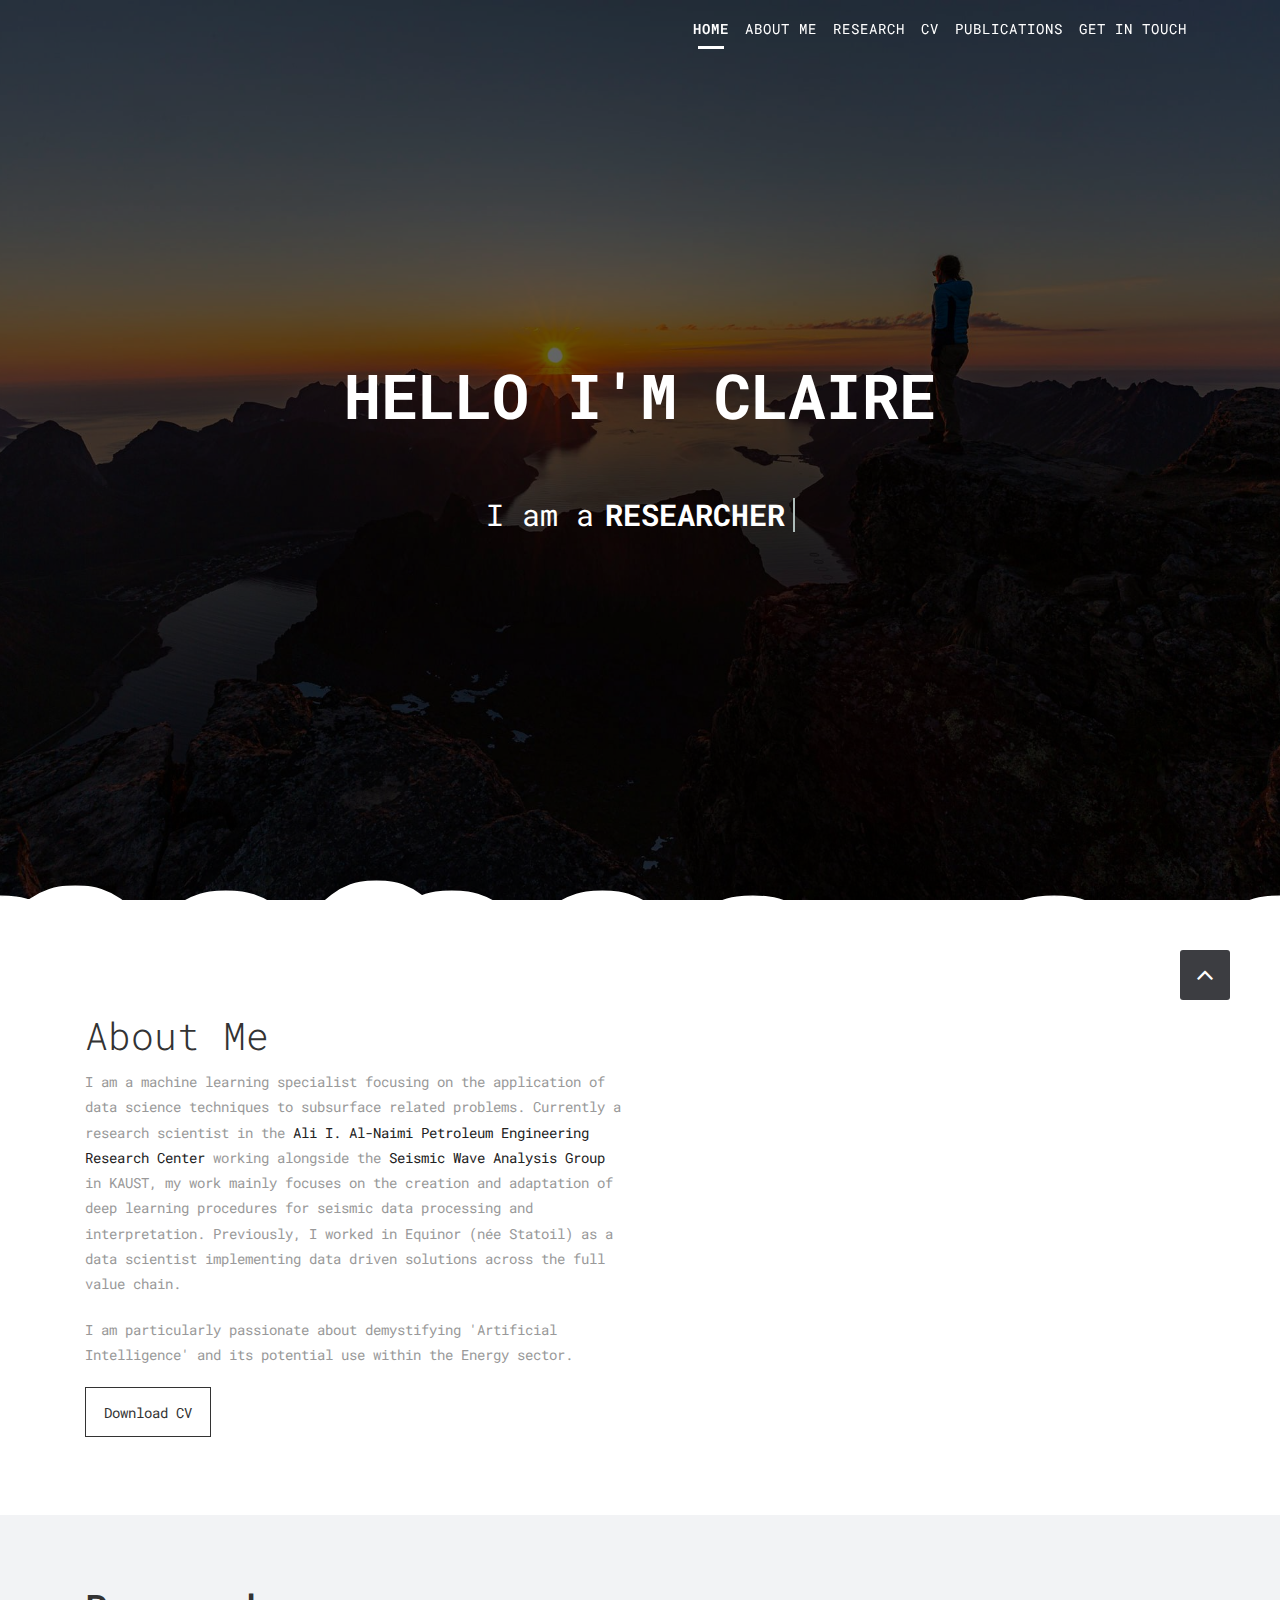
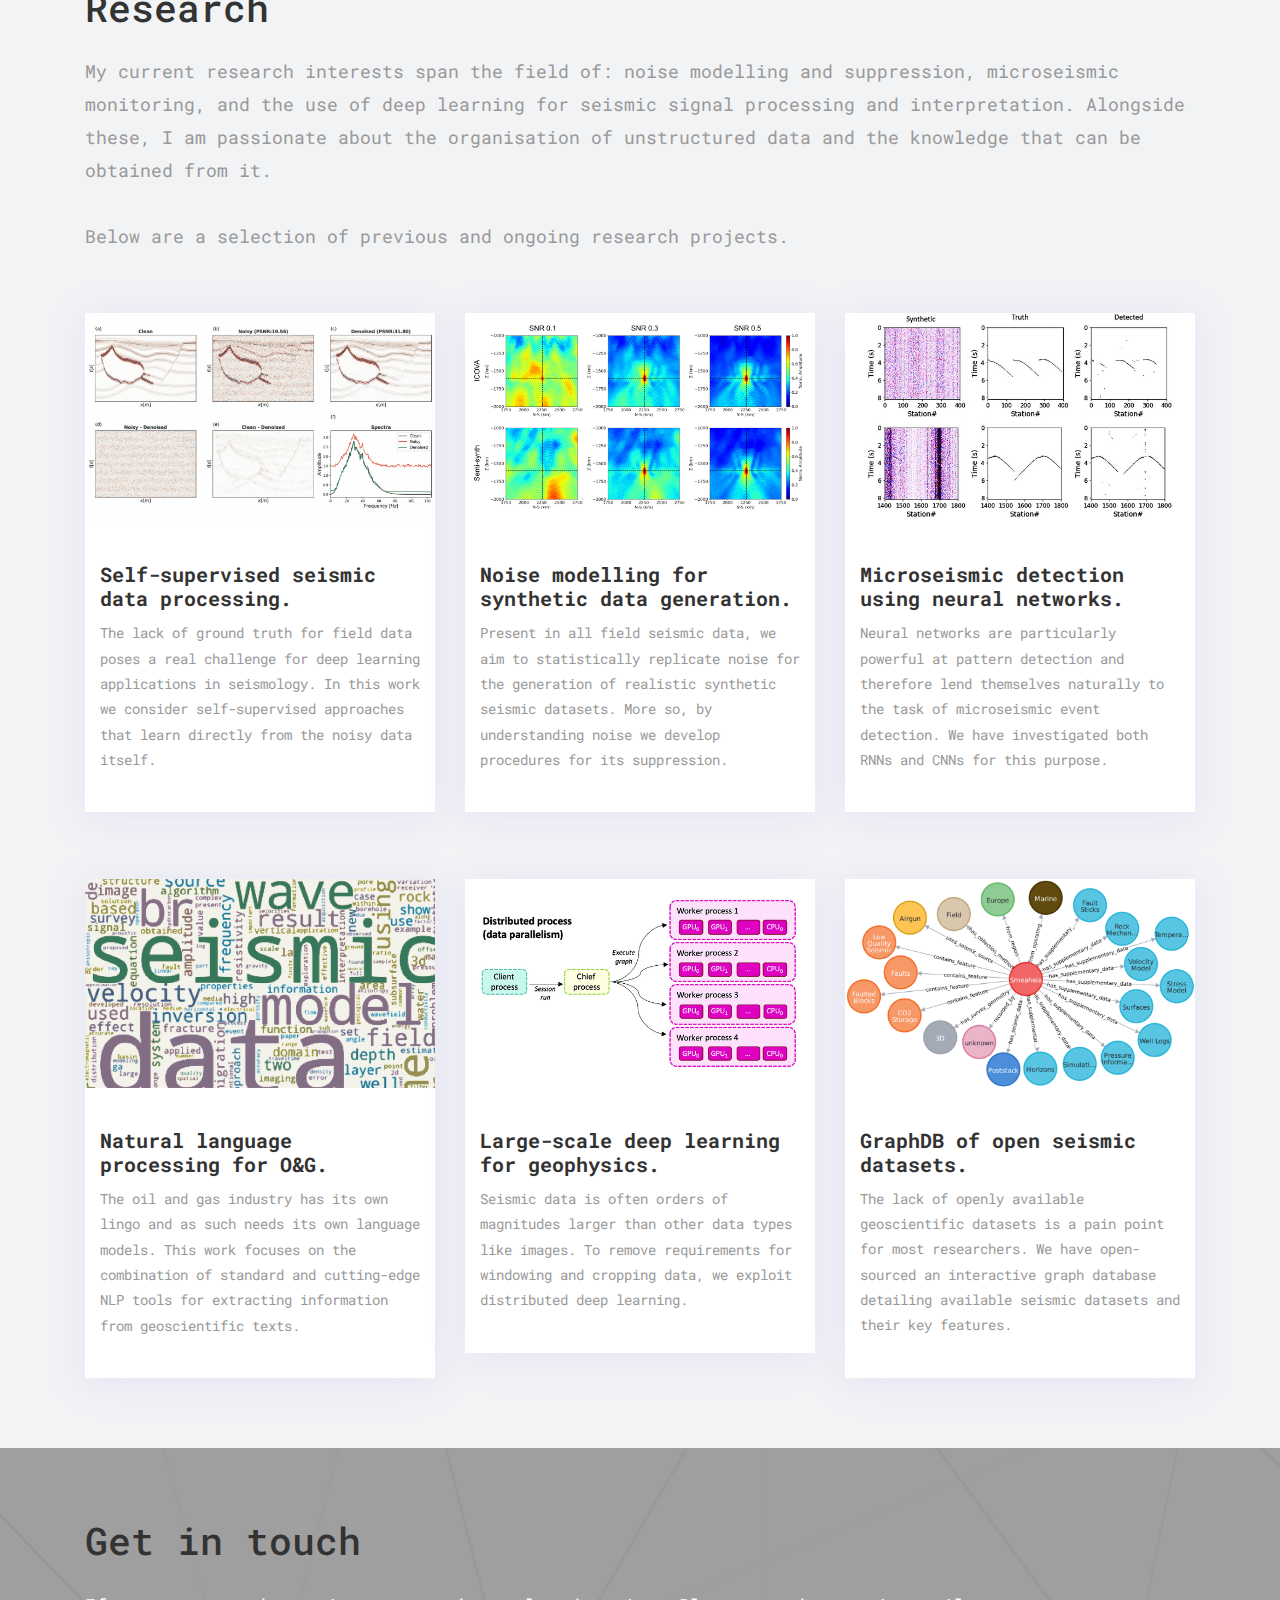
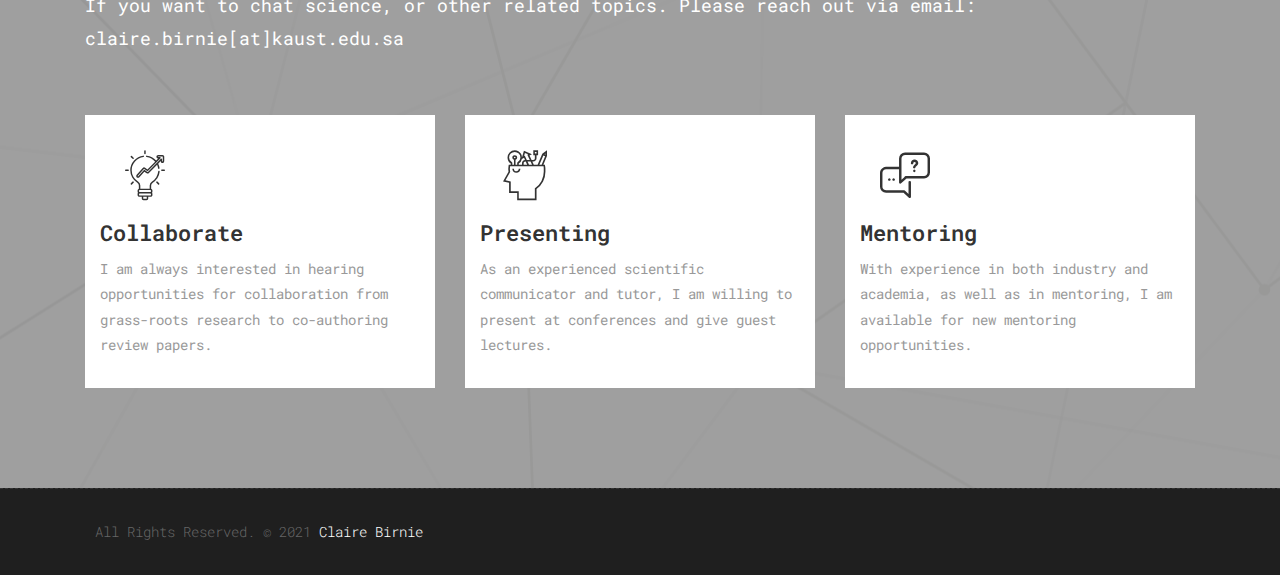
==== commit eb982a21: "Fixed typo in index.html" ====
--- a/index.html
+++ b/index.html
@@ -290,7 +290,7 @@
                                 <i class="flaticon-idea-1"></i>
                             </div>
                             <h2>Presenting</h2>
-                            <p>As an experienced scientific communicator and tutor, I am willing to present at conferneces and give guest lectures. </p>
+                            <p>As an experienced scientific communicator and tutor, I am willing to present at conferences and give guest lectures. </p>
                         </div>
                     </div><!-- end col -->
                     <div class="col-md-4">
@@ -339,4 +339,4 @@
         <script src="js/jquery.vide.js"></script>
 
     </body>
-</html>+</html>
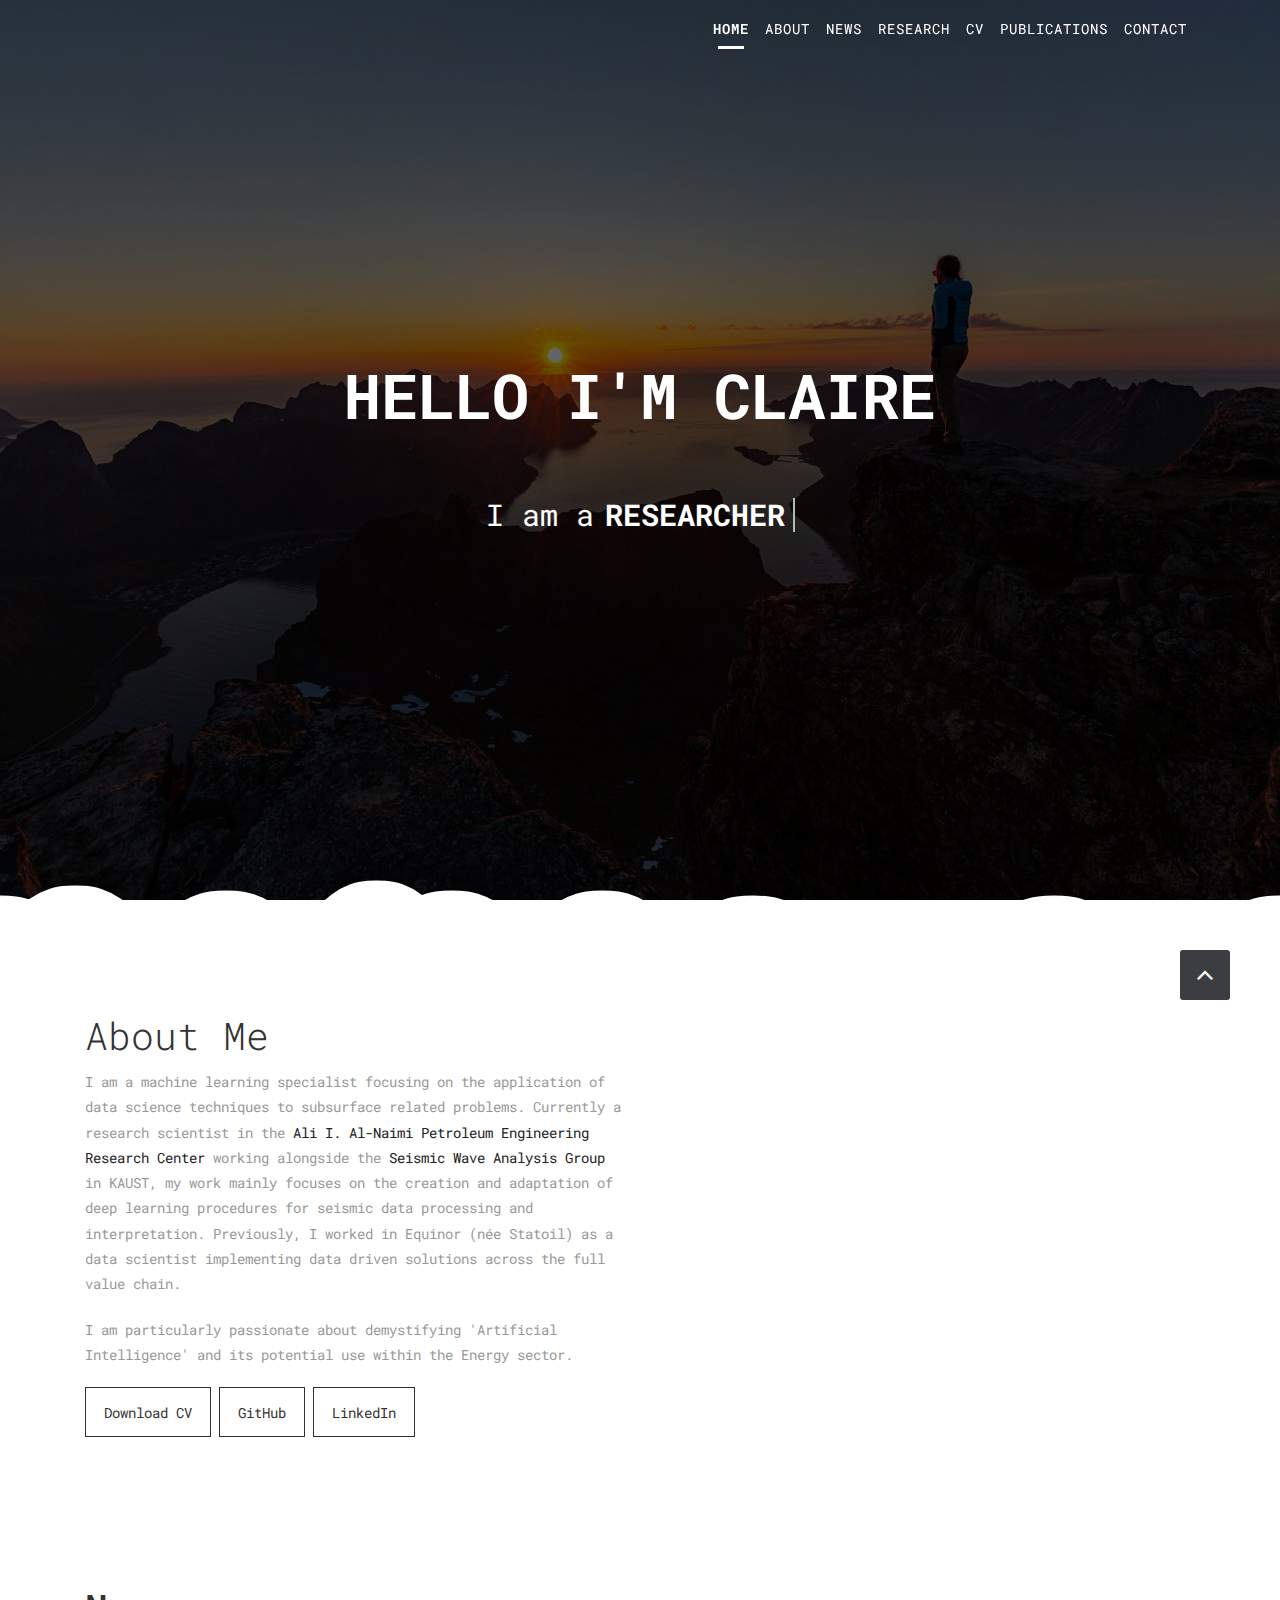
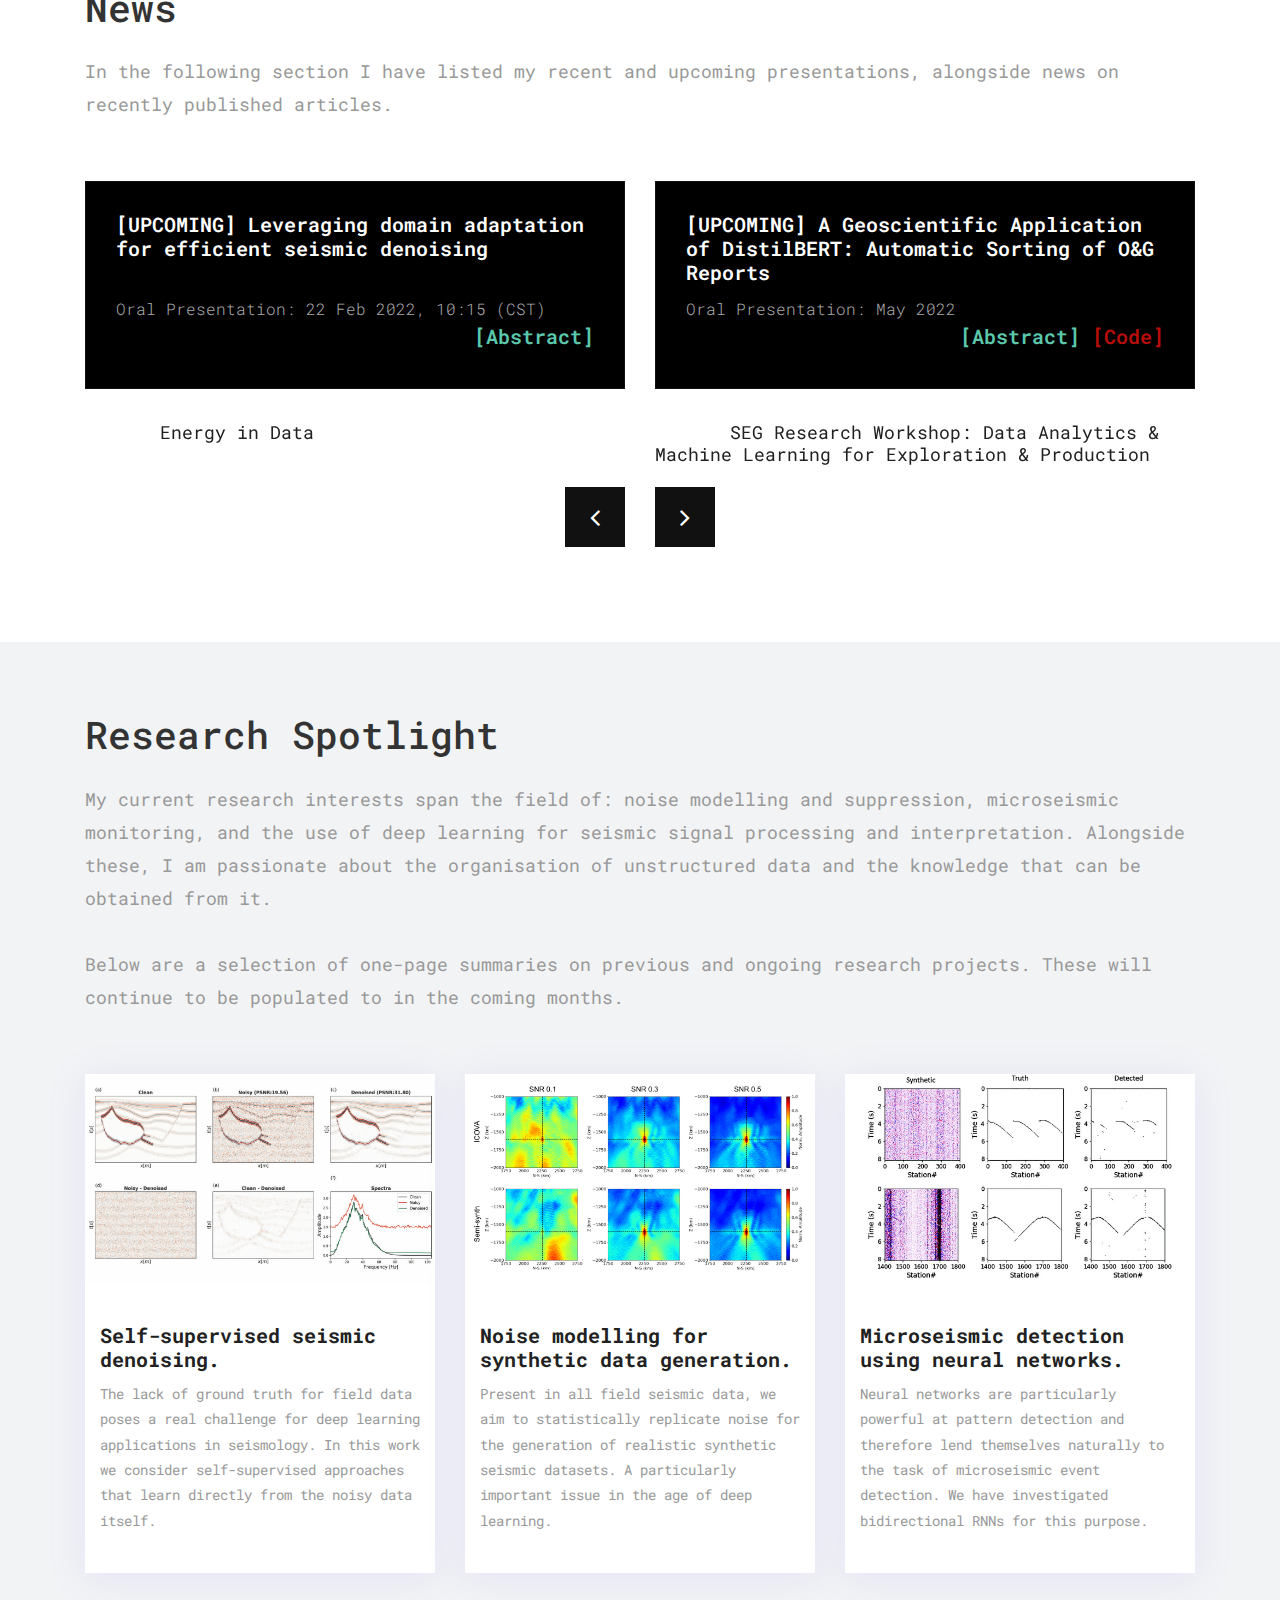
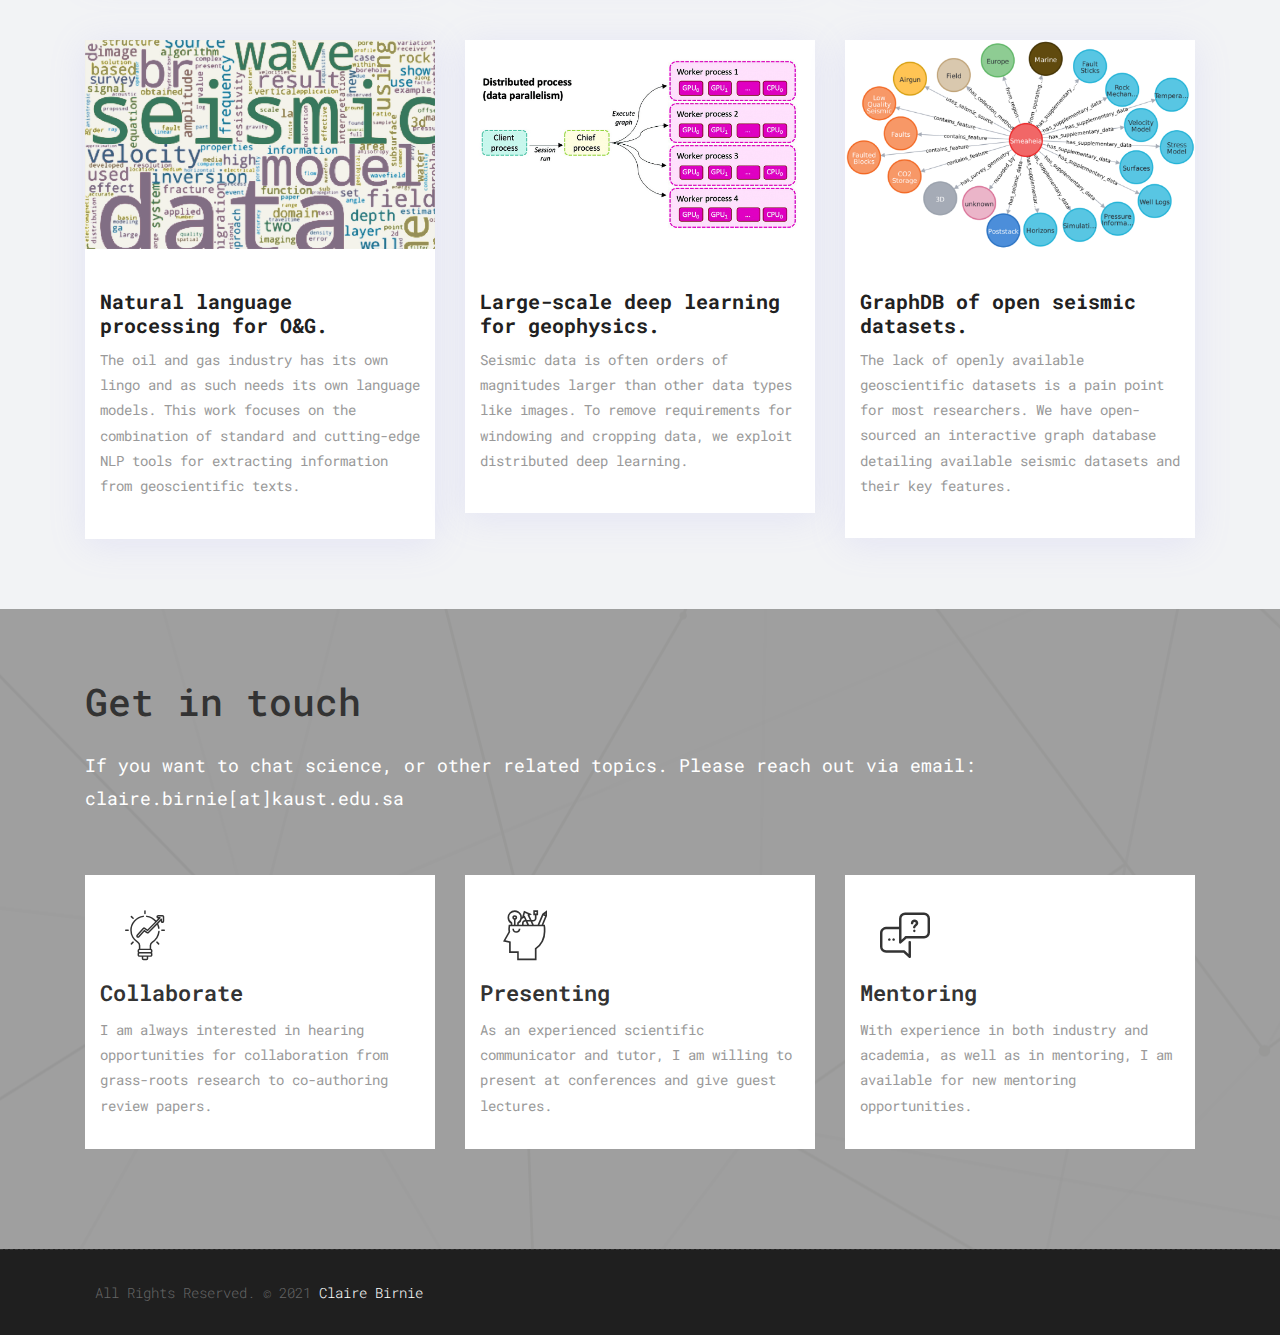
==== commit ee2f4f36: "Merge branch 'main' of github.com:cebirnie92/personal_website" ====
--- a/index.html
+++ b/index.html
@@ -56,7 +56,10 @@
                             <a class="nav-link js-scroll-trigger active" href="#home">Home</a>
                         </li>
                         <li class="nav-item">
-                            <a class="nav-link js-scroll-trigger" href="#about">About Me</a>
+                            <a class="nav-link js-scroll-trigger" href="#about">About</a>
+                        </li>
+                        <li class="nav-item">
+                            <a class="nav-link js-scroll-trigger" href="#news">News</a>
                         </li>
                         <li class="nav-item">
                             <a class="nav-link js-scroll-trigger" href="#research">Research</a>
@@ -68,7 +71,7 @@
                             <a class="nav-link js-scroll-trigger" href="https://scholar.google.com/citations?user=OdFUHY0AAAAJ&hl=en">Publications</a>
                         </li>
                         <li class="nav-item">
-                            <a class="nav-link js-scroll-trigger" href="#contact">Get in Touch</a>
+                            <a class="nav-link js-scroll-trigger" href="#contact">Contact</a>
                         </li>
                     </ul>
                 </div>
@@ -126,7 +129,7 @@
                             <h2>About Me</h2>
                             <p>
                                 I am a machine learning specialist focusing on the application of data science techniques to subsurface related problems.
-                                Currently a research scientist in the <a href="https://swagroup.kaust.edu.sa/">
+                                Currently a research scientist in the <a href="https://anperc.kaust.edu.sa/">
                                     Ali I. Al-Naimi Petroleum Engineering
                                     Research Center
                                 </a>  working alongside the <a href="https://swagroup.kaust.edu.sa/">Seismic Wave Analysis Group</a>
@@ -137,6 +140,8 @@
                             <p> I am particularly passionate about demystifying 'Artificial Intelligence' and its potential use within the Energy sector.</p>
 
                             <a href="./Birnie_CV.pdf" class="sim-btn btn-hover-new" data-text="Download CV"><span>Download CV</span></a>
+                            <a href="https://github.com/cebirnie92/" class="sim-btn btn-hover-new" data-text="GitHub"><span>GitHub</span></a>
+                            <a href="https://www.linkedin.com/in/claire-birnie-855849a3/" class="sim-btn btn-hover-new" data-text="LinkedIn"><span>LinkedIn</span></a>
                         </div><!-- end messagebox -->
                     </div><!-- end col -->
 
@@ -149,18 +154,173 @@
             </div><!-- end container -->
         </div><!-- end section -->
 
-
+        <div id="news" class="section wb">
+            <div class="container">
+                <div class="section-title text-left">
+                    <h3>News</h3>
+                    <p>In the following section I have listed my recent and upcoming presentations, alongside news on recently
+                    published articles.
+                    </p>
+                </div><!-- end title -->
+
+                <div class="row">
+                    <div class="col-md-12 col-sm-12">
+                        <div class="testi-carousel owl-carousel owl-theme">
+                            <div class="testimonial clearfix">
+                                <div class="desc">
+                                    <h3>
+                                        [UPCOMING] Leveraging domain adaptation for efficient seismic denoising<br />
+                                        <br />
+                                    </h3>
+                                    <p class="lead">Oral Presentation: 22 Feb 2022, 10:15 (CST)</p>
+                                    <h3 align="right">
+                                        <a href="research_images/conference_abstracts/BirnieSubmission_MLReal_EnergyInData2022.pdf"
+                                           style="color:#5BC8AC">[Abstract]</a>
+                                    </h3>
+                                </div>
+                                <div class="testi-meta">
+                                    <img src="personal_images/EiDLogo.svg" alt="" class="img-fluid alignleft">
+                                    <h4>
+                                        <a href="https://energyindata.org/">
+                                            Energy in Data
+                                        </a>
+                                    </h4>
+                                </div>
+                                <!-- end testi-meta -->
+                            </div>
+                            <!-- end testimonial -->
+
+                            <div class="testimonial clearfix">
+                                <div class="desc">
+                                    <h3>[UPCOMING] A Geoscientific Application of DistilBERT: Automatic Sorting of O&G Reports</h3>
+                                    <p class="lead">Oral Presentation: May 2022</p>
+                                    <h3 align="right">
+                                        <a href="research_images/conference_abstracts/BirnieSubmission_SEG_Houston_NLP_2022.pdf"
+                                           style="color:#5BC8AC">[Abstract]</a>
+                                        <a href="https://github.com/cebirnie92/KAUST-Iraya_SummerSchool2021/tree/main/notebooks"
+                                           style="color:#B90E0A">[Code]</a>
+                                    </h3>
+                                </div>
+                                <div class="testi-meta">
+                                    <img src="personal_images/seg_logo.png" alt="" class="img-fluid alignleft">
+                                    <h4>
+                                        <a href="https://seg.org/Events/Data-Analytics-and-Machine-Learning-for-E-and-P">
+                                            SEG Research Workshop: Data Analytics & Machine Learning for Exploration & Production
+                                        </a>
+                                    </h4>
+                                </div>
+                                <!-- end testi-meta -->
+                            </div>
+                            <!-- end testimonial -->
+
+                            <div class="testimonial clearfix">
+                                <div class="desc">
+                                    <h3>
+                                        [UPCOMING] Two for One: A Joint Denoising and Segmentation Scheme for Post-stack Seismic Data
+                                    </h3>
+                                    <p class="lead">Oral Presentation: May 2022</p>
+                                    <h3 align="right">
+                                        <a href="research_images/conference_abstracts/BirnieSubmission_SEG_Houston_DenoiSeg_2022.pdf"
+                                           style="color:#5BC8AC">[Abstract]</a>
+                                    </h3>
+                                </div>
+                                <div class="testi-meta">
+                                    <img src="personal_images/seg_logo.png" alt="" class="img-fluid alignleft">
+                                    <h4>
+                                        <a href="https://seg.org/Events/Data-Analytics-and-Machine-Learning-for-E-and-P">
+                                            SEG Research Workshop: Data Analytics & Machine Learning for Exploration & Production
+                                        </a>
+                                    </h4>
+                                </div>
+                                <!-- end testi-meta -->
+                            </div>
+                            <!-- end testimonial -->
+
+                            <div class="testimonial clearfix">
+                                <div class="desc">
+                                    <h3>
+                                        Hyper-Parameter Selection for Self-Supervised Seismic Denoising<br />
+                                        <br />
+                                    </h3>
+                                    <p class="lead">Invited Speaker: 30 Nov 2021</p>
+                                    <h3 align="right">
+                                        <!--<a href="research_images/conference_abstracts/BirnieSubmission_MLReal_EnergyInData2022.pdf"
+                   style="color:#98DBC6">[Slides]</a>-->
+                                        <a href="research_images/conference_abstracts/BirnieSubmission_SEG_Khobar_N2V_2021.pdf"
+                                           style="color:#5BC8AC">[Abstract]</a>
+                                    </h3>
+                                </div>
+                                <div class="testi-meta">
+                                    <img src="personal_images/seg_logo.png" alt="" class="img-fluid alignleft">
+                                    <h4>
+                                        <a href="https://seg.org/Events/2nd-Artificially-Intelligent-Earth-Exploration">
+                                            2nd Edition Artificially Intelligent Earth Exploration: Between
+                                            Expectations and the Current Situation
+                                        </a>
+                                    </h4>
+                                </div>
+                                <!-- end testi-meta -->
+                            </div>
+                            <!-- end testimonial -->
+
+                            <div class="testimonial clearfix">
+                                <div class="desc">
+                                    <h3>
+                                        The potential of self-supervised networks for random noise suppression in seismic data
+                                    </h3>
+                                    <p class="lead">Accepted: Nov 2021</p>
+                                    <h3 align="right">
+                                        <a href="https://doi.org/10.1016/j.aiig.2021.11.001"
+                                           style="color:#E6D72A">[Paper]</a>
+                                    </h3>
+                                </div>
+                                <div class="testi-meta">
+                                    <img src="personal_images/AIIG_logo.png" alt="" class="img-fluid alignleft">
+                                    <h4>
+                                        <a href="https://www.sciencedirect.com/science/journal/26665441">
+                                            Artificial Intelligence in Geosciences
+                                        </a>
+                                    </h4>
+                                </div> <!-- end testi-meta -->
+                            </div><!-- end testimonial -->
+                            <div class="testimonial clearfix">
+                                <div class="desc">
+                                    <h3>
+                                        Code Release from: Unstructured Data in Geoscience Summer School<br />
+                                        <br />
+                                    </h3>
+                                    <p class="lead">June 2021</p>
+                                    <h3 align="right">
+                                        <a href="https://github.com/cebirnie92/KAUST-Iraya_SummerSchool2021"
+                                           style="color:#B90E0A">[Code]</a>
+                                    </h3>
+                                </div>
+                                <div class="testi-meta">
+                                    <img src="personal_images/SummerSchoolLogo.png" alt="" class="img-fluid alignleft">
+                                    <h4>
+                                        <a href="https://www.sciencedirect.com/science/journal/26665441">
+                                            Artificial Intelligence in Geosciences
+                                        </a>
+                                    </h4>
+                                </div> <!-- end testi-meta -->
+                            </div><!-- end testimonial -->
+                        </div><!-- end carousel -->
+                    </div><!-- end col -->
+                </div><!-- end row -->
+            </div><!-- end container -->
+        </div><!-- end section -->
 
 
         <div id="research" class="section lb">
             <div class="container">
                 <div class="section-title text-left">
-                    <h3>Research</h3>
+                    <h3>Research Spotlight</h3>
                     <p>
                         My current research interests span the field of: noise modelling and suppression, microseismic monitoring,
                         and the use of deep learning for seismic signal processing and interpretation. Alongside these, I am
                         passionate about the organisation of unstructured data and the knowledge that can be obtained from it.<br><br>
-                        Below are a selection of previous and ongoing research projects.
+                        Below are a selection of one-page summaries on previous and ongoing research projects. These will continue
+                        to be populated to in the coming months.
                     </p>
                 </div><!-- end title -->
 
@@ -168,11 +328,15 @@
                     <!-- Row 1 -->
                     <div class="col-md-4 col-sm-6 col-lg-4">
                         <div class="post-box">
-                            <div class="post-thumb">
-                                <img src="research_images/Hess_WGN.jpeg" class="img-fluid" alt="post-img" />
-                            </div>
+                            <a href="onepage_N2V.html">
+                                <div class="post-thumb">
+                                    <img src="research_images/Hess_WGN.jpeg" class="img-fluid" alt="post-img">
+                                </div>
+                            </a>
                             <div class="post-info">
-                                <h4>Self-supervised seismic data processing.</h4>
+                                <h4>
+                                    <a href="onepage_N2V.html"> Self-supervised seismic denoising.</a>
+                                </h4>
                                 <p>
                                     The lack of ground truth for field data poses a real challenge for deep learning
                                     applications in seismology. In this work we consider self-supervised approaches that
@@ -183,32 +347,40 @@
                     </div>
                     <div class="col-md-4 col-sm-6 col-lg-4">
                         <div class="post-box">
-                            <div class="post-thumb">
-                                <img src="research_images/noise_modelling.jpeg" class="img-fluid" alt="post-img" />
-                            </div>
-                            <div class="post-info">
-                                <h4>Noise modelling for synthetic data generation.</h4>
-                                <p>
-                                    Present in all field seismic data, we aim to statistically
-                                    replicate noise for the generation of realistic synthetic seismic datasets. More so,
-                                    by understanding noise we develop procedures for its suppression.
-                                </p>
-                            </div>
+                            <a href="onepage_ICOVA.html">
+                                <div class="post-thumb">
+                                    <img src="research_images/noise_modelling.jpeg" class="img-fluid" alt="post-img" />
+                                </div>
+                            </a>
+                                <div class="post-info">
+                                    <h4>
+                                        <a href="onepage_ICOVA.html"> Noise modelling for synthetic data generation.</a>
+                                    </h4>
+                                    <p>
+                                        Present in all field seismic data, we aim to statistically
+                                        replicate noise for the generation of realistic synthetic seismic datasets. A
+                                        particularly important issue in the age of deep learning.
+                                    </p>
+                                </div>
                         </div>
                     </div>
                     <div class="col-md-4 col-sm-6 col-lg-4">
                         <div class="post-box">
-                            <div class="post-thumb">
-                                <img src="research_images/microseismic_detection.jpeg" class="img-fluid" alt="post-img" />
-                            </div>
-                            <div class="post-info">
-                                <h4>Microseismic detection using neural networks.</h4>
-                                <p>
-                                    Neural networks are particularly powerful at pattern detection and therefore lend themselves
-                                    naturally to the task of microseismic event detection. We have investigated both RNNs and CNNs
-                                    for this purpose.
-                                </p>
-                            </div>
+                            <a href="onepage_MicroseismicEvent.html">
+                                <div class="post-thumb">
+                                    <img src="research_images/microseismic_detection.jpeg" class="img-fluid" alt="post-img" />
+                                </div>
+                            </a>
+                                <div class="post-info">
+                                    <h4>
+                                        <a href="onepage_UNetMicroseismicEvent.html"> Microseismic detection using neural networks.</a>
+                                    </h4>
+                                    <p>
+                                        Neural networks are particularly powerful at pattern detection and therefore lend themselves
+                                        naturally to the task of microseismic event detection. We have investigated bidirectional RNNs
+                                        for this purpose.
+                                    </p>
+                                </div>
                         </div>
                     </div>
                 </div>
@@ -220,46 +392,58 @@
                     <!-- Row 2 -->
                     <div class="col-md-4 col-sm-6 col-lg-4">
                         <div class="post-box">
-                            <div class="post-thumb">
-                                <img src="research_images/word_cloud.jpeg" class="img-fluid" alt="post-img" />
-                            </div>
-                            <div class="post-info">
-                                <h4>Natural language processing for O&G.</h4>
-                                <p>
-                                    The oil and gas industry has its own lingo and as such needs its own language models.
-                                    This work focuses on the combination of standard and cutting-edge NLP tools for extracting
-                                    information from geoscientific texts.
-                                </p>
-                            </div>
+                            <a href="onepage_GeoNLP.html">
+                                <div class="post-thumb">
+                                    <img src="research_images/word_cloud.jpeg" class="img-fluid" alt="post-img" />
+                                </div>
+                            </a>
+                                <div class="post-info">
+                                    <h4>
+                                        <a href="onepage_GeoNLP.html">Natural language processing for O&G.</a>
+                                    </h4>
+                                    <p>
+                                        The oil and gas industry has its own lingo and as such needs its own language models.
+                                        This work focuses on the combination of standard and cutting-edge NLP tools for extracting
+                                        information from geoscientific texts.
+                                    </p>
+                                </div>
                         </div>
                     </div>
                     <div class="col-md-4 col-sm-6 col-lg-4">
                         <div class="post-box">
-                            <div class="post-thumb">
-                                <img src="research_images/distributed_DL.jpeg" class="img-fluid" alt="post-img" />
-                            </div>
-                            <div class="post-info">
-                                <h4>Large-scale deep learning for geophysics.</h4>
-                                <p>
-                                    Seismic data is often orders of magnitudes larger than other data types like images.
-                                    To remove requirements for windowing and cropping data, we exploit distributed deep learning.
-                                </p>
-                            </div>
+                            <a href="onepage_distributedTF.html">
+                                <div class="post-thumb">
+                                    <img src="research_images/distributed_DL.jpeg" class="img-fluid" alt="post-img" />
+                                </div>
+                            </a>
+                                <div class="post-info">
+                                    <h4>
+                                        <a href="onepage_distributedTF.html"> Large-scale deep learning for geophysics.</a>
+                                    </h4>
+                                    <p>
+                                        Seismic data is often orders of magnitudes larger than other data types like images.
+                                        To remove requirements for windowing and cropping data, we exploit distributed deep learning.
+                                    </p>
+                                </div>
                         </div>
                     </div>
                     <div class="col-md-4 col-sm-6 col-lg-4">
                         <div class="post-box">
-                            <div class="post-thumb">
-                                <img src="research_images/geographi.png" class="img-fluid" alt="post-img" />
-                            </div>
-                            <div class="post-info">
-                                <h4>GraphDB of open seismic datasets.</h4>
-                                <p>
-                                    The lack of openly available geoscientific datasets is a pain point for most researchers.
-                                    We have open-sourced an interactive graph database detailing available seismic datasets and
-                                    their key features.
-                                </p>
-                            </div>
+                            <a href="onepage_GeoGraphI.html">
+                                <div class="post-thumb">
+                                    <img src="research_images/geographi.png" class="img-fluid" alt="post-img" />
+                                </div>
+                            </a>
+                                <div class="post-info">
+                                    <h4>
+                                        <a href="onepage_distributedTF.html"> GraphDB of open seismic datasets.</a>
+                                    </h4>
+                                    <p>
+                                        The lack of openly available geoscientific datasets is a pain point for most researchers.
+                                        We have open-sourced an interactive graph database detailing available seismic datasets and
+                                        their key features.
+                                    </p>
+                                </div>
                         </div>
                     </div>
                 </div>
@@ -302,7 +486,7 @@
                             <p>With experience in both industry and academia, as well as in mentoring, I am available for new mentoring opportunities.</p>
                         </div>
                     </div><!-- end col -->
-                   
+
                 </div><!-- end row -->
             </div> <!-- end container -->
         </div> <!-- end section -->
@@ -315,7 +499,7 @@
                 <div class="footer-distributed">
                     <div class="footer-left">
                         <p class="footer-company-name">
-                            All Rights Reserved. &copy; 2021 <a href="#">Claire Birnie</a> 
+                            All Rights Reserved. &copy; 2021 <a href="#">Claire Birnie</a>
                         </p>
                     </div>
                 </div>
